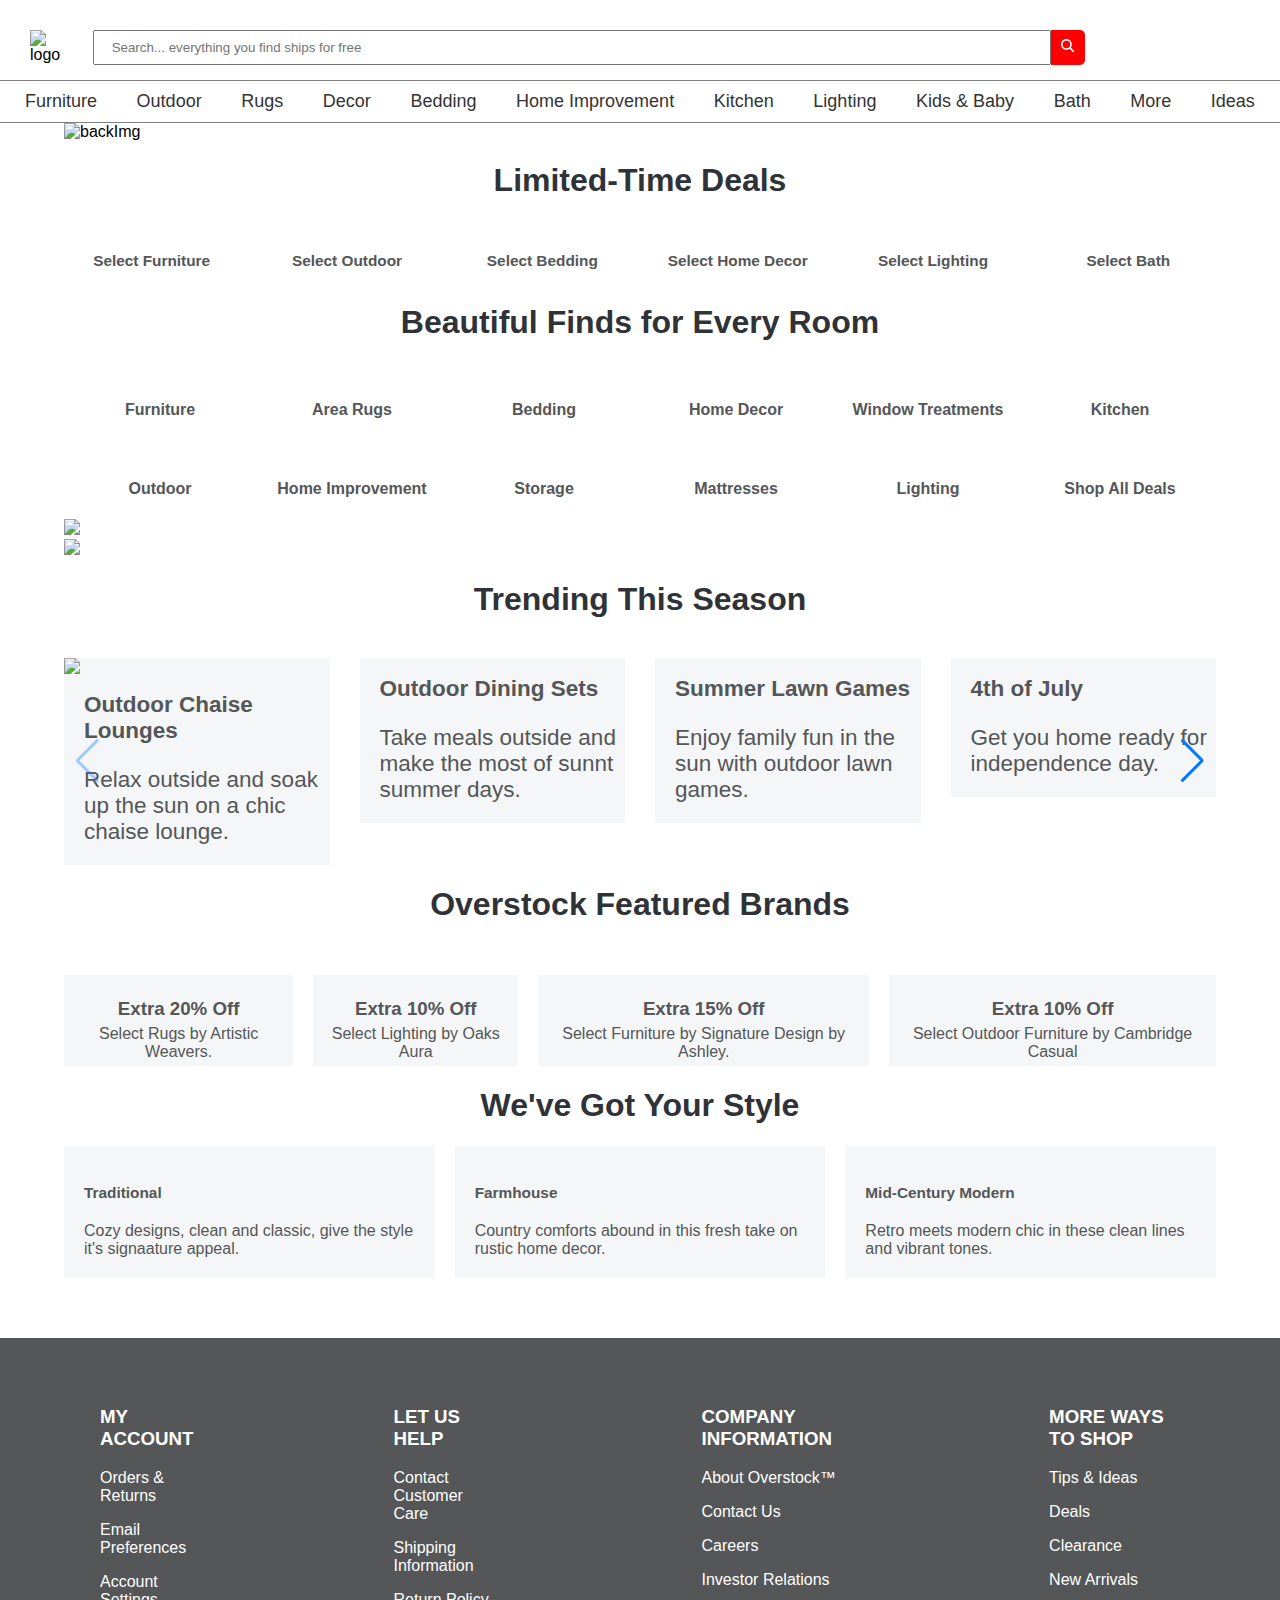
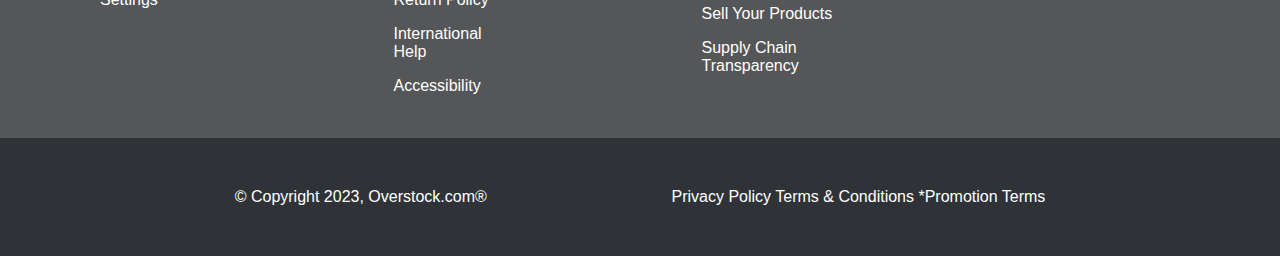
==== index.html @ 903f880a "landing page layout done" ====
<!DOCTYPE html>
<html lang="en">
  <head>
    <meta charset="UTF-8" />
    <meta name="viewport" content="width=device-width, initial-scale=1.0" />
    <link rel="stylesheet" href="styles/index.css" />
    <title>
      Overstock.com | The Best Deals Online: Furniture, Bedding, Rugs, Kitchen
      Essentials & More
    </title>
    <link
      rel="icon"
      href="https://ak1.ostkcdn.com/images/mxc/20211213-overstock-favicon.svg"
    />
    <link
      rel="stylesheet"
      href="https://cdn.jsdelivr.net/npm/swiper@9/swiper-bundle.min.css"
    />
  </head>
  <body>
    <!-- Header -->
    <header>
      <div id="navbar">
        <div>
          <img
            id="logo"
            src="https://logos-download.com/wp-content/uploads/2017/01/Overstock_logo.png"
            alt="logo"
          />
        </div>
        <div id="search">
          <input
            type="text"
            placeholder="Search... everything you find ships for free"
          />
          <button>
            <svg
              xmlns="http://www.w3.org/2000/svg"
              height="1em"
              viewBox="0 0 512 512"
            >
              <!--! Font Awesome Free 6.4.0 by @fontawesome - https://fontawesome.com License - https://fontawesome.com/license (Commercial License) Copyright 2023 Fonticons, Inc. -->
              <style>
                svg {
                  fill: white;
                }
              </style>
              <path
                d="M416 208c0 45.9-14.9 88.3-40 122.7L502.6 457.4c12.5 12.5 12.5 32.8 0 45.3s-32.8 12.5-45.3 0L330.7 376c-34.4 25.2-76.8 40-122.7 40C93.1 416 0 322.9 0 208S93.1 0 208 0S416 93.1 416 208zM208 352a144 144 0 1 0 0-288 144 144 0 1 0 0 288z"
              />
            </svg>
          </button>
        </div>
        <div id="btns">
          <button>
            <img
              id="user-img"
              src="https://cdn-icons-png.flaticon.com/128/747/747376.png"
              alt=""
            />
          </button>
          <button>
            <img
              src="https://cdn-icons-png.flaticon.com/128/1077/1077035.png"
              alt=""
            />
          </button>
          <button>
            <img
              src="https://cdn-icons-png.flaticon.com/128/1170/1170678.png"
              alt=""
            />
          </button>
        </div>
      </div>

      <nav>
        <ul>
          <li><a href="#">Furniture</a></li>
          <li><a href="#">Outdoor</a></li>
          <li><a href="#">Rugs</a></li>
          <li><a href="#">Decor</a></li>
          <li><a href="#">Bedding</a></li>
          <li><a href="#">Home Improvement</a></li>
          <li><a href="#">Kitchen</a></li>
          <li><a href="#">Lighting</a></li>
          <li><a href="#">Kids & Baby</a></li>
          <li><a href="#">Bath</a></li>
          <li><a href="#">More</a></li>
          <li><a href="#">Ideas</a></li>
        </ul>
      </nav>
    </header>
    <!-- Header ends here -->

    <div id="img-container">
      <img
        id="backImg"
        src="https://ak1.ostkcdn.com/img/mxc/06012023-MOPS-1400x550_DSK-INTL.jpg"
        alt="backImg"
      />
      <img
        id="overImg"
        src="https://ak1.ostkcdn.com/img/mxc/06012023-MOPS-1400x550_DSK-INTL.svg"
        alt=""
      />
    </div>
    <!-- // Limited time deals -->
    <h1>Limited-Time Deals</h1>
    <div class="lt_deals_container">
      <div class="upper_img">
        <img
          src="https://ak1.ostkcdn.com/img/mxc/06262023-MOPS-Canada_C1.jpg?imwidth=1920"
          alt=""
        />
        <img
          class="lower_img"
          src="https://ak1.ostkcdn.com/img/mxc/06012023-MOPS-CA-extra-10control.png?imwidth=1920"
          alt=""
        />
        <h2>Select Furniture</h2>
      </div>
      <div class="upper_img">
        <img
          src="https://ak1.ostkcdn.com/img/mxc/06262023-MOPS-Canada_C2.jpg?imwidth=1920"
          alt=""
        />
        <img
          class="lower_img"
          src="https://ak1.ostkcdn.com/img/mxc/06012023-MOPS-CA-extra-15control.png?imwidth=1920"
          alt=""
        />
        <h2>Select Outdoor</h2>
      </div>
      <div class="upper_img">
        <img
          src="https://ak1.ostkcdn.com/img/mxc/06262023-MOPS-Canada_C3.jpg?imwidth=1920"
          alt=""
        />
        <img
          class="lower_img"
          src="https://ak1.ostkcdn.com/img/mxc/06012023-MOPS-CA-extra-15control.png?imwidth=1920"
          alt=""
        />
        <h2>Select Bedding</h2>
      </div>
      <div class="upper_img">
        <img
          src="https://ak1.ostkcdn.com/img/mxc/06262023-MOPS-Canada_C4.jpg?imwidth=1920"
          alt=""
        />
        <img
          class="lower_img"
          src="https://ak1.ostkcdn.com/img/mxc/06012023-MOPS-CA-extra-15control.png?imwidth=1920"
          alt=""
        />
        <h2>Select Home Decor</h2>
      </div>
      <div class="upper_img">
        <img
          src="https://ak1.ostkcdn.com/img/mxc/06262023-MOPS-Canada_C5.jpg?imwidth=1200"
          alt=""
        />
        <img
          class="lower_img"
          src="https://ak1.ostkcdn.com/img/mxc/06012023-MOPS-CA-extra-15control.png?imwidth=1920"
          alt=""
        />
        <h2>Select Lighting</h2>
      </div>
      <div class="upper_img">
        <img
          src="https://ak1.ostkcdn.com/img/mxc/06262023-MOPS-Canada_C6.jpg?imwidth=1920"
          alt=""
        />
        <img
          class="lower_img"
          src="https://ak1.ostkcdn.com/img/mxc/06012023-MOPS-CA-extra-15control.png?imwidth=1920"
          alt=""
        />
        <h2>Select Bath</h2>
      </div>
    </div>
    <!-- //Beautiful Finds for Every Room -->
    <h1>Beautiful Finds for Every Room</h1>
    <div id="category">
      <div>
        <img
          src="https://ak1.ostkcdn.com/img/mxc/02132023-MOPS-HP-Redesign-Frame1.jpg?imwidth=1080"
          alt=""
        />
        <h4>Furniture</h4>
      </div>
      <div>
        <img
          src="https://ak1.ostkcdn.com/img/mxc/02132023-MOPS-HP-Redesign-Frame2.jpg?imwidth=1080"
          alt=""
        />
        <h4>Area Rugs</h4>
      </div>
      <div>
        <img
          src="https://ak1.ostkcdn.com/img/mxc/02132023-MOPS-HP-Redesign-Frame3.jpg?imwidth=1080"
          alt=""
        />
        <h4>Bedding</h4>
      </div>
      <div>
        <img
          src="https://ak1.ostkcdn.com/img/mxc/02132023-MOPS-HP-Redesign-Frame4.jpg?imwidth=1080"
          alt=""
        />
        <h4>Home Decor</h4>
      </div>
      <div>
        <img
          src="https://ak1.ostkcdn.com/img/mxc/05022023_window_treatments.jpg?imwidth=1080"
          alt=""
        />
        <h4>Window Treatments</h4>
      </div>
      <div>
        <img
          src="https://ak1.ostkcdn.com/img/mxc/02132023-MOPS-HP-Redesign-Frame6.jpg?imwidth=1080"
          alt=""
        />
        <h4>Kitchen</h4>
      </div>
      <div>
        <img
          src="https://ak1.ostkcdn.com/img/mxc/02132023-MOPS-HP-Redesign-Frame7.jpg?imwidth=1080"
          alt=""
        />
        <h4>Outdoor</h4>
      </div>
      <div>
        <img
          src="https://ak1.ostkcdn.com/img/mxc/02132023-MOPS-HP-Redesign-Frame8.jpg?imwidth=1080"
          alt=""
        />
        <h4>Home Improvement</h4>
      </div>
      <div>
        <img
          src="https://ak1.ostkcdn.com/img/mxc/02132023-MOPS-HP-Redesign-Frame9_v2.jpg?imwidth=1080"
          alt=""
        />
        <h4>Storage</h4>
      </div>
      <div>
        <img
          src="https://ak1.ostkcdn.com/img/mxc/02132023-MOPS-HP-Redesign-Frame10.jpg?imwidth=1080"
          alt=""
        />
        <h4>Mattresses</h4>
      </div>
      <div>
        <img
          src="https://ak1.ostkcdn.com/img/mxc/02132023-MOPS-HP-Redesign-Frame11.jpg?imwidth=1080"
          alt=""
        />
        <h4>Lighting</h4>
      </div>
      <div>
        <img
          src="https://ak1.ostkcdn.com/img/mxc/04112023-MOPS-HP-shopalldeals.jpg?imwidth=1080"
          alt=""
        />
        <h4>Shop All Deals</h4>
      </div>
    </div>
    <!-- 2 images -->
    <div class="two-images">
      <img
        src="https://ak1.ostkcdn.com/img/mxc/06012023_1400x550_Promo1_LivingRoom_INTL.jpg?imwidth=1200"
      />
      <img
        id="sec"
        src="https://ak1.ostkcdn.com/img/mxc/06012023_1400x550_Promo1_LivingRoom_INTL.svg?imwidth=1200"
      />
    </div>
    <div class="two-images">
      <img
        src="https://ak1.ostkcdn.com/img/mxc/06012023_1400x550_Promo2_Bedding_INTL.jpg?imwidth=1200"
      />
      <img
        id="sec"
        src="https://ak1.ostkcdn.com/img/mxc/06012023_1400x550_Promo2_Bedding_INTL.svg?imwidth=1200"
      />
    </div>
    <h1>Trending This Season</h1>
    <!-- Swiper -->
    <div class="swiper mySwiper">
      <div class="swiper-wrapper">
        <div class="swiper-slide">
          <img
            src="https://ak1.ostkcdn.com/img/mxc/06052023_Home_Page_Editorial_1.jpg?imwidth=1920"
          />
          <h2>Outdoor Chaise Lounges</h2>
          <p>Relax outside and soak up the sun on a chic chaise lounge.</p>
        </div>
        <div class="swiper-slide">
          <img
            src="https://ak1.ostkcdn.com/img/mxc/06052023_Home_Page_Editorial_2.jpg?imwidth=1920"
            alt=""
          />
          <h2>Outdoor Dining Sets</h2>
          <p>Take meals outside and make the most of sunnt summer days.</p>
        </div>
        <div class="swiper-slide">
          <img
            src="https://ak1.ostkcdn.com/img/mxc/06052023_Home_Page_Editorial_3.jpg?imwidth=1920"
            alt=""
          />
          <h2>Summer Lawn Games</h2>
          <p>Enjoy family fun in the sun with outdoor lawn games.</p>
        </div>
        <div class="swiper-slide">
          <img
            src="https://ak1.ostkcdn.com/img/mxc/06052023_Home_Page_Editorial_4.jpg?imwidth=1920"
            alt=""
          />
          <h2>4th of July</h2>
          <p>Get you home ready for independence day.</p>
        </div>
        <div class="swiper-slide">Slide 5</div>
        <div class="swiper-slide">Slide 6</div>
        <div class="swiper-slide">Slide 7</div>
        <div class="swiper-slide">Slide 8</div>
        <div class="swiper-slide">Slide 9</div>
      </div>
      <div class="swiper-button-next"></div>
      <div class="swiper-button-prev"></div>
    </div>
    <!-- Overstock Featured Brands -->
    <h1>Overstock Featured Brands</h1>
    <div id="feat-brand">
      <div>
        <img
          src="https://ak1.ostkcdn.com/img/mxc/HP_C_Mod_40899374.jpg?imwidth=1920"
          alt=""
        />
        <h3>Extra 20% Off</h3>
        <p>Select Rugs by Artistic Weavers.</p>
      </div>
      <div>
        <img
          src="https://ak1.ostkcdn.com/img/mxc/HP_C_Mod_40086411.jpg?imwidth=1920"
          alt=""
        />
        <h3>Extra 10% Off</h3>
        <p>Select Lighting by Oaks Aura</p>
      </div>
      <div>
        <img
          src="https://ak1.ostkcdn.com/img/mxc/26986507_C_Mod.jpg?imwidth=1920"
          alt=""
        />
        <h3>Extra 15% Off</h3>
        <p>Select Furniture by Signature Design by Ashley.</p>
      </div>
      <div>
        <img
          src="https://ak1.ostkcdn.com/img/mxc/HP_C_Mod_41313320.jpg?imwidth=1920"
          alt=""
        />
        <h3>Extra 10% Off</h3>
        <p>Select Outdoor Furniture by Cambridge Casual</p>
      </div>
    </div>
    <!-- <div id="local-img1-div">
      <img id="local-img1" src="images/img1.png" alt="" />
    </div> -->
    <h1>We've Got Your Style</h1>
    <div id="got-your-style">
      <div>
        <img
          src="https://ak1.ostkcdn.com/img/mxc/030822-SBS-Traditional.jpg?imwidth=1920"
          alt=""
        />
        <h2>Traditional</h2>
        <p>
          Cozy designs, clean and classic, give the style it's signaature
          appeal.
        </p>
      </div>
      <div>
        <img
          src="https://ak1.ostkcdn.com/img/mxc/030822-SBS-Farmhouse.jpg?imwidth=1920"
          alt=""
        />
        <h2>Farmhouse</h2>
        <p>Country comforts abound in this fresh take on rustic home decor.</p>
      </div>
      <div>
        <img
          src="https://ak1.ostkcdn.com/img/mxc/030822-SBS-MidCenMod.jpg?imwidth=1920"
          alt=""
        />
        <h2>Mid-Century Modern</h2>
        <p>Retro meets modern chic in these clean lines and vibrant tones.</p>
      </div>
    </div>

    <!-- Footer starts here-->
    <footer>
      <div id="footer-upper">
        <div>
          <h3>MY ACCOUNT</h3>
          <p>Orders & Returns</p>
          <p>Email Preferences</p>
          <p>Account Settings</p>
        </div>
        <div>
          <h3>LET US HELP</h3>
          <p>Contact Customer Care</p>
          <p>Shipping Information</p>
          <p>Return Policy</p>
          <p>International Help</p>
          <p>Accessibility</p>
        </div>
        <div>
          <h3>COMPANY INFORMATION</h3>
          <p>About Overstock™</p>
          <p>Contact Us</p>
          <p>Careers</p>
          <p>Investor Relations</p>
          <p>Sell Your Products</p>
          <p>Supply Chain Transparency</p>
        </div>
        <div>
          <h3>MORE WAYS TO SHOP</h3>
          <p>Tips & Ideas</p>
          <p>Deals</p>
          <p>Clearance</p>
          <p>New Arrivals</p>
        </div>
      </div>
      <div id="footer-lower">
        <div>© Copyright 2023, Overstock.com®</div>
        <div>Privacy Policy Terms & Conditions *Promotion Terms</div>
      </div>
    </footer>
  </body>
</html>
<script src="https://cdn.jsdelivr.net/npm/swiper@9/swiper-bundle.min.js"></script>
<script src="scripts/index.js"></script>
---- styles/index.css ----
* {
  box-sizing: border-box;
  font-family: Helvetica Neue, Helvetica, Arial, sans-serif;
}
/* Header */
#navbar {
  display: flex;
  padding: 30px;
  justify-content: space-between;
  border-bottom: 0.5px solid grey;
  padding-bottom: 15px;
  width: 100%;
}
#logo {
  width: 150px;
}
#search input {
  width: 100%;
  height: 35px;
  margin-left: 20px;
  text-indent: 15px;
}
#search {
  display: flex;
  justify-content: center;
  align-items: center;
  width: 90%;
  margin-right: 20px;
}
#search button {
  height: 35px;
  width: 35px;
  background-color: red;
  border: 0;
  border-radius: 0px 5px 5px 0px;
}
#btns {
  display: flex;
  gap: 5px;
  align-items: center;
}
#btns button {
  width: 45px;
  height: 33px;
  border: 0;
  background-color: white;
}
#btns img {
  width: 90%;
}
button > i {
  width: 30px;
}
nav {
  background-color: white;
  padding: 0px 15px;
  border-bottom: 0.5px solid gray;
  font-size: 2vh;
}

nav ul {
  list-style-type: none;
  margin: 0;
  padding: 0;
  display: flex;
  justify-content: space-between;
}

nav li {
  position: relative;
  padding-bottom: -10px;
}

nav a {
  color: #333;
  display: block;
  text-decoration: none;
  padding: 10px;
}

nav li::after {
  content: "";
  position: absolute;
  left: 0;
  bottom: 0;
  width: 0;
  height: 2px;
  background-color: black;
  transition: width 0.3s ease;
  transform-origin: bottom left;
}

nav li:hover::after {
  width: 100%;
  transform-origin: bottom right;
}

header {
  z-index: 2;
  /* position: relative; */
  /* border: 3px solid red; */
  background-color: white;
}

/* Header ends here */

/* For sticky navbar -- not working right now */
.sticky {
  position: fixed;
  top: 0;
  width: 100%;
  background-color: white;
  z-index: 1;
}

h1,
h2,
h3,
h4,
h5,
p {
  color: #545658;
}
h1 {
  text-align: center;
  color: #2f3337;
}
body {
  margin: 0;
  padding: 0;
}

#backImg,
#overImg {
  width: 100%;
}
#img-container {
  position: relative;
  width: 90%;
  margin: auto;
}
#overImg {
  position: absolute;
  top: 0;
  left: 0;
}
/* Limited time deals */
.lt_deals_container {
  display: grid;
  width: 90%;
  margin: auto;
  gap: 20px;
  grid-template-columns: repeat(6, 1fr);
  text-align: center;
}
.it_deals_container h2 {
  font-size: 90px;
}
h2 {
  font-size: 1.2vw;
}
.upper_img {
  position: relative;
}
.lt_deals_container img {
  width: 105%;
}
.lower_img {
  position: absolute;
  top: 0;
  left: 0;
}
/* Category */
#category {
  width: 90%;
  margin: auto;
  display: grid;
  grid-template-columns: repeat(6, 1fr);
  text-align: center;
}
#category img {
  width: 100%;
}
/* 2 images */
.two-images {
  position: relative;
  width: 90%;
  margin: auto;
}
.two-images > #sec {
  position: absolute;
  top: 0;
  left: 0;
}
.two-images img {
  width: 100%;
}

/* Swiper */
.swiper {
  margin-top: 40px;
  width: 90%;
  height: 100%;
}

.swiper-slide {
  text-align: left;
  font-size: 18px;
  background: #fff;
  display: flex;
  justify-content: center;
  align-items: center;
  margin-bottom: 0;
  background-color: #f5f6f7;
  padding-bottom: 20px;
}
.swiper-slide h2,
.swiper-slide p {
  padding: 0px 5px 0px 20px;
  margin-bottom: 0;
  font-size: 2.5vh;
}

.swiper-slide img {
  display: block;
  width: 100%;
  object-fit: cover;
}

/* Featured Brands */
#feat-brand {
  margin-top: 300px;
  padding-top: 30px;
  display: flex;
  justify-content: space-around;
  width: 90%;
  margin: auto;
  gap: 20px;
  text-align: center;
}
#feat-brand img {
  width: 100%;
}
#feat-brand div {
  background-color: #f5f6f7;
}
#feat-brand h3,
#feat-brand p {
  margin: 5px;
}

#local-img1-div {
  width: 90%;
  margin: auto;
  margin-top: 65px;
  margin-bottom: 65px;
}
#local-img1 {
  width: 100%;
  height: 490px;
}
/* We've Got Your Style */
#got-your-style {
  /* display: flex; */
  /* border: 1px solid red; */
  display: grid;
  grid-template-columns: repeat(3, 1fr);
  width: 90%;
  margin: auto;
  gap: 20px;
  padding-bottom: 0px;
}
#got-your-style img {
  width: 100%;
}
#got-your-style div {
  background-color: #f5f6f7;
}
#got-your-style h2,
#got-your-style p {
  margin: 20px;
}

/* Footer starts here */
#footer-upper {
  margin-top: 60px;
  background-color: #545658;
  height: 400px;
  display: flex;
  justify-content: space-between;
}
#footer-upper div {
  color: white;
  padding: 50px 100px;
}
#footer-upper h3,
#footer-upper p {
  color: white;
}
#footer-lower {
  background-color: #2f3337;
  color: white;
  padding: 50px;
  display: flex;
  justify-content: space-evenly;
}
/* Footer ends here */
@media screen and (min-width: 800px) and (max-width: 1200px) {
  #catergory {
    grid-template-columns: repeat(4, 1fr);
  }
}
@media screen and (min-width: 646px) and (max-width: 799px) {
  #catergory {
    grid-template-columns: repeat(3, 1fr);
  }
}
@media screen and (min-width: 510px) and (max-width: 645px) {
  #catergory {
    grid-template-columns: repeat(2, 1fr);
  }
}
@media screen and (max-width: 1022px) {
  nav {
    display: none;
  }
  #got-your-style p {
    /* grid-template-columns: repeat(2, 1fr); */
    font-size: 1.7vh;
  }
}
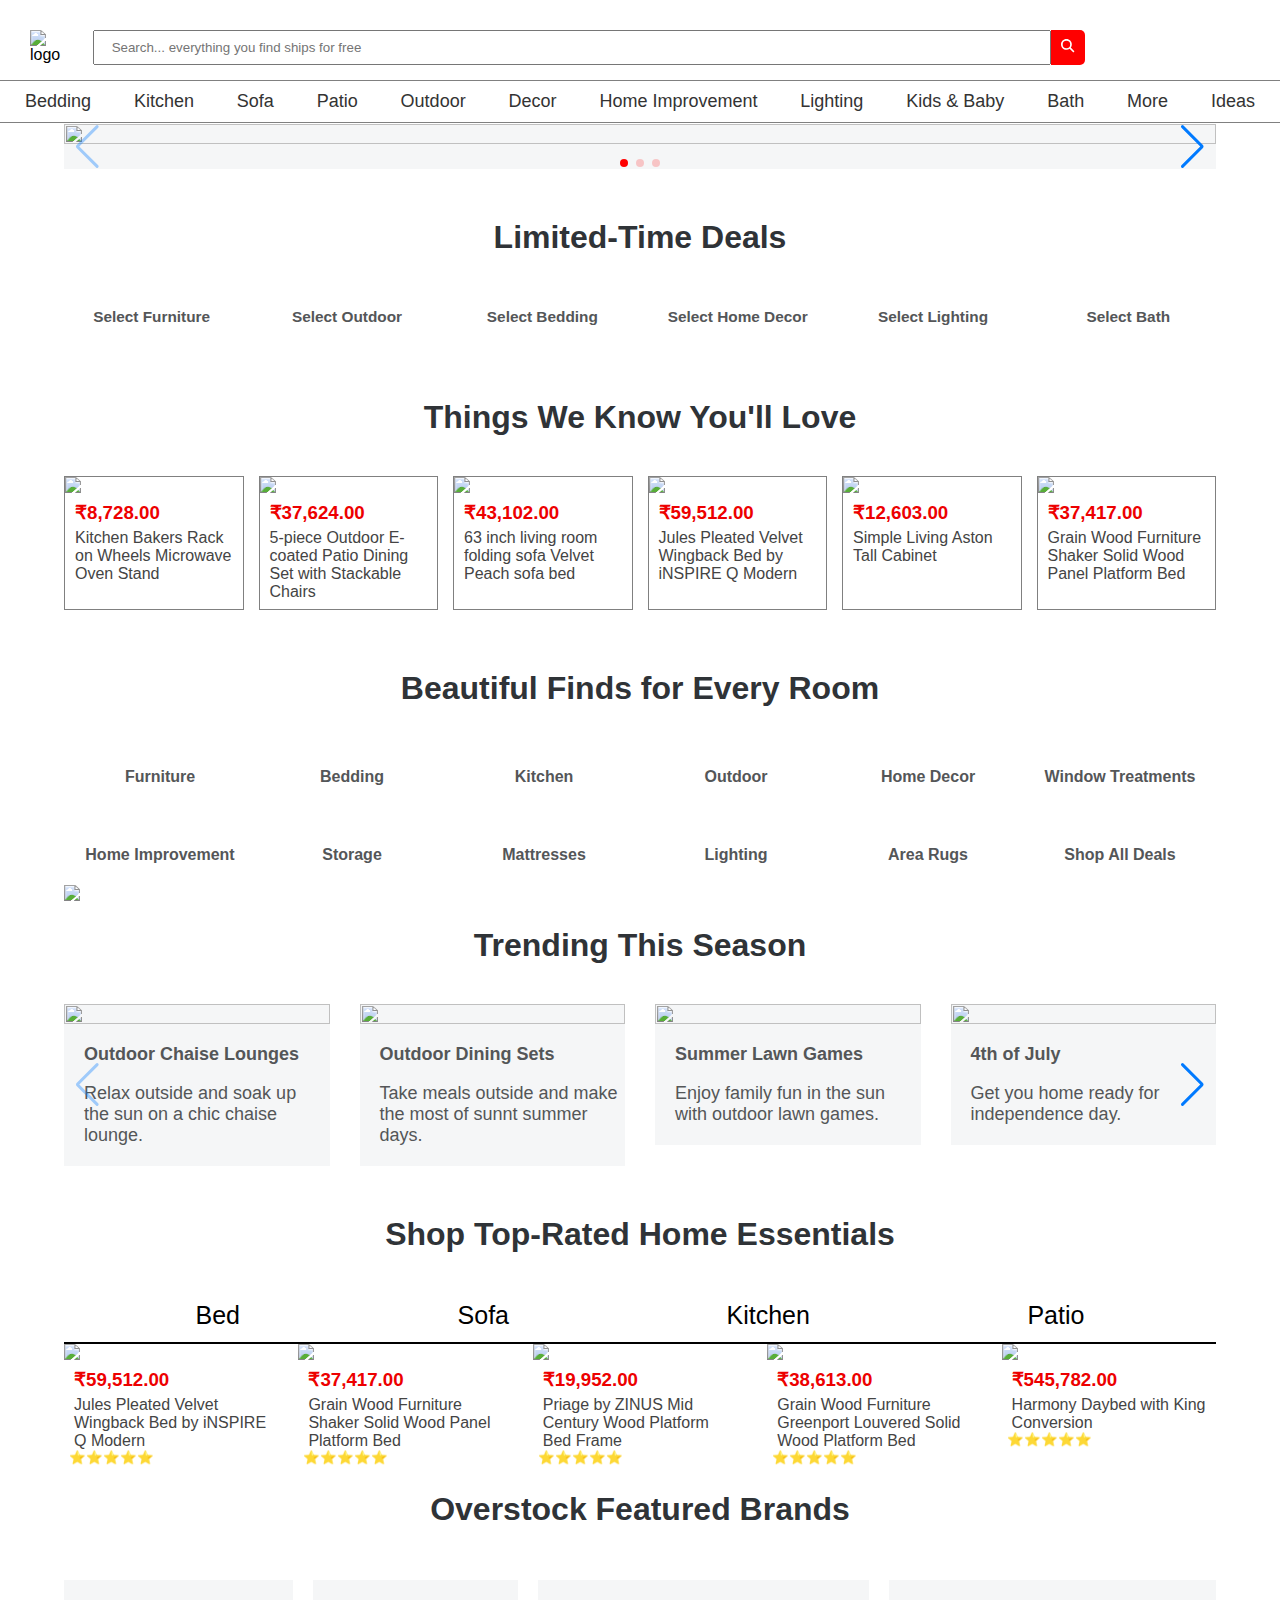
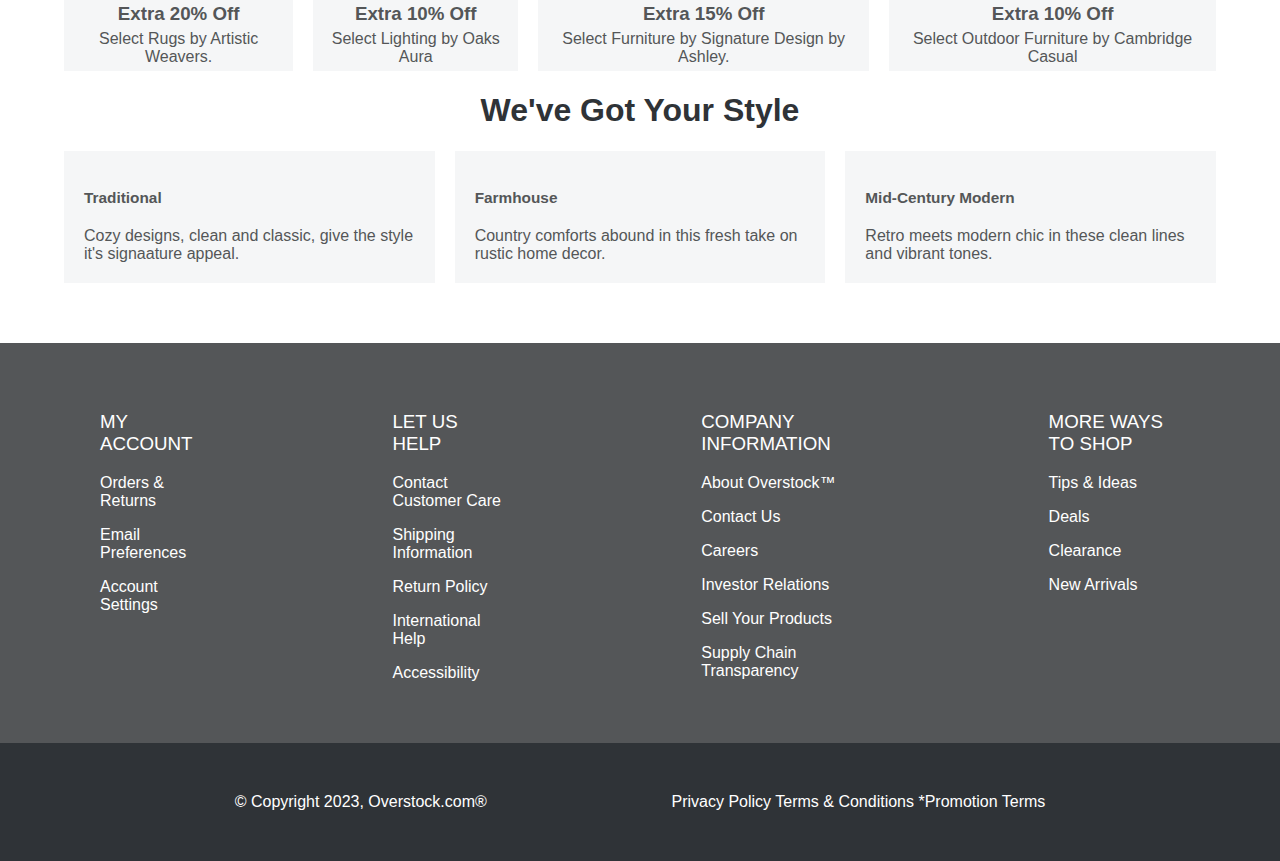
==== commit 46951b4c: "added 2 sections using our products array, and some more improvements" ====
--- a/index.html
+++ b/index.html
@@ -76,13 +76,13 @@
 
       <nav>
         <ul>
-          <li><a href="#">Furniture</a></li>
+          <li><a href="#">Bedding</a></li>
+          <li><a href="#">Kitchen</a></li>
+          <li><a href="#">Sofa</a></li>
+          <li><a href="#">Patio</a></li>
           <li><a href="#">Outdoor</a></li>
-          <li><a href="#">Rugs</a></li>
           <li><a href="#">Decor</a></li>
-          <li><a href="#">Bedding</a></li>
           <li><a href="#">Home Improvement</a></li>
-          <li><a href="#">Kitchen</a></li>
           <li><a href="#">Lighting</a></li>
           <li><a href="#">Kids & Baby</a></li>
           <li><a href="#">Bath</a></li>
@@ -93,17 +93,38 @@
     </header>
     <!-- Header ends here -->
 
-    <div id="img-container">
-      <img
-        id="backImg"
-        src="https://ak1.ostkcdn.com/img/mxc/06012023-MOPS-1400x550_DSK-INTL.jpg"
-        alt="backImg"
-      />
-      <img
-        id="overImg"
-        src="https://ak1.ostkcdn.com/img/mxc/06012023-MOPS-1400x550_DSK-INTL.svg"
-        alt=""
-      />
+    <div class="swiper slideshow">
+      <div class="swiper-wrapper">
+        <div class="swiper-slide">
+          <img
+            src="https://ak1.ostkcdn.com/img/mxc/07052023-MOPS-LazyLoad.jpg"
+            alt=""
+          />
+        </div>
+        <div class="swiper-slide">
+          <img
+            src="https://ak1.ostkcdn.com/img/mxc/A2-DSK_07.04-07.10.jpg"
+            alt=""
+          />
+          <img
+            src="https://ak1.ostkcdn.com/img/mxc/A2-DSK_07.04-07.10.svg"
+            alt=""
+          />
+        </div>
+        <div class="swiper-slide">
+          <img
+            src="https://ak1.ostkcdn.com/img/mxc/A3-DSK_07.04-07.10.jpg"
+            alt=""
+          />
+          <img
+            src="https://ak1.ostkcdn.com/img/mxc/A3-DSK_07.04-07.10.svg"
+            alt=""
+          />
+        </div>
+      </div>
+      <div class="swiper-button-next"></div>
+      <div class="swiper-button-prev"></div>
+      <div class="swiper-pagination"></div>
     </div>
     <!-- // Limited time deals -->
     <h1>Limited-Time Deals</h1>
@@ -181,6 +202,10 @@
         <h2>Select Bath</h2>
       </div>
     </div>
+
+    <!-- Things We Know You'll Love -->
+    <h1>Things We Know You'll Love</h1>
+    <div id="recommend-container"></div>
     <!-- //Beautiful Finds for Every Room -->
     <h1>Beautiful Finds for Every Room</h1>
     <div id="category">
@@ -191,75 +216,77 @@
         />
         <h4>Furniture</h4>
       </div>
+
+      <div>
+        <img
+          src="https://ak1.ostkcdn.com/img/mxc/02132023-MOPS-HP-Redesign-Frame3.jpg?imwidth=1080"
+          alt=""
+        />
+        <h4>Bedding</h4>
+      </div>
+      <div>
+        <img
+          src="https://ak1.ostkcdn.com/img/mxc/02132023-MOPS-HP-Redesign-Frame6.jpg?imwidth=1080"
+          alt=""
+        />
+        <h4>Kitchen</h4>
+      </div>
+      <div>
+        <img
+          src="https://ak1.ostkcdn.com/img/mxc/02132023-MOPS-HP-Redesign-Frame7.jpg?imwidth=1080"
+          alt=""
+        />
+        <h4>Outdoor</h4>
+      </div>
+      <div>
+        <img
+          src="https://ak1.ostkcdn.com/img/mxc/02132023-MOPS-HP-Redesign-Frame4.jpg?imwidth=1080"
+          alt=""
+        />
+        <h4>Home Decor</h4>
+      </div>
+      <div>
+        <img
+          src="https://ak1.ostkcdn.com/img/mxc/05022023_window_treatments.jpg?imwidth=1080"
+          alt=""
+        />
+        <h4>Window Treatments</h4>
+      </div>
+
+      <div>
+        <img
+          src="https://ak1.ostkcdn.com/img/mxc/02132023-MOPS-HP-Redesign-Frame8.jpg?imwidth=1080"
+          alt=""
+        />
+        <h4>Home Improvement</h4>
+      </div>
+      <div>
+        <img
+          src="https://ak1.ostkcdn.com/img/mxc/02132023-MOPS-HP-Redesign-Frame9_v2.jpg?imwidth=1080"
+          alt=""
+        />
+        <h4>Storage</h4>
+      </div>
+      <div>
+        <img
+          src="https://ak1.ostkcdn.com/img/mxc/02132023-MOPS-HP-Redesign-Frame10.jpg?imwidth=1080"
+          alt=""
+        />
+        <h4>Mattresses</h4>
+      </div>
+      <div>
+        <img
+          src="https://ak1.ostkcdn.com/img/mxc/02132023-MOPS-HP-Redesign-Frame11.jpg?imwidth=1080"
+          alt=""
+        />
+        <h4>Lighting</h4>
+      </div>
       <div>
         <img
           src="https://ak1.ostkcdn.com/img/mxc/02132023-MOPS-HP-Redesign-Frame2.jpg?imwidth=1080"
           alt=""
         />
         <h4>Area Rugs</h4>
-      </div>
-      <div>
-        <img
-          src="https://ak1.ostkcdn.com/img/mxc/02132023-MOPS-HP-Redesign-Frame3.jpg?imwidth=1080"
-          alt=""
-        />
-        <h4>Bedding</h4>
-      </div>
-      <div>
-        <img
-          src="https://ak1.ostkcdn.com/img/mxc/02132023-MOPS-HP-Redesign-Frame4.jpg?imwidth=1080"
-          alt=""
-        />
-        <h4>Home Decor</h4>
-      </div>
-      <div>
-        <img
-          src="https://ak1.ostkcdn.com/img/mxc/05022023_window_treatments.jpg?imwidth=1080"
-          alt=""
-        />
-        <h4>Window Treatments</h4>
-      </div>
-      <div>
-        <img
-          src="https://ak1.ostkcdn.com/img/mxc/02132023-MOPS-HP-Redesign-Frame6.jpg?imwidth=1080"
-          alt=""
-        />
-        <h4>Kitchen</h4>
-      </div>
-      <div>
-        <img
-          src="https://ak1.ostkcdn.com/img/mxc/02132023-MOPS-HP-Redesign-Frame7.jpg?imwidth=1080"
-          alt=""
-        />
-        <h4>Outdoor</h4>
-      </div>
-      <div>
-        <img
-          src="https://ak1.ostkcdn.com/img/mxc/02132023-MOPS-HP-Redesign-Frame8.jpg?imwidth=1080"
-          alt=""
-        />
-        <h4>Home Improvement</h4>
-      </div>
-      <div>
-        <img
-          src="https://ak1.ostkcdn.com/img/mxc/02132023-MOPS-HP-Redesign-Frame9_v2.jpg?imwidth=1080"
-          alt=""
-        />
-        <h4>Storage</h4>
-      </div>
-      <div>
-        <img
-          src="https://ak1.ostkcdn.com/img/mxc/02132023-MOPS-HP-Redesign-Frame10.jpg?imwidth=1080"
-          alt=""
-        />
-        <h4>Mattresses</h4>
-      </div>
-      <div>
-        <img
-          src="https://ak1.ostkcdn.com/img/mxc/02132023-MOPS-HP-Redesign-Frame11.jpg?imwidth=1080"
-          alt=""
-        />
-        <h4>Lighting</h4>
       </div>
       <div>
         <img
@@ -279,15 +306,6 @@
         src="https://ak1.ostkcdn.com/img/mxc/06012023_1400x550_Promo1_LivingRoom_INTL.svg?imwidth=1200"
       />
     </div>
-    <div class="two-images">
-      <img
-        src="https://ak1.ostkcdn.com/img/mxc/06012023_1400x550_Promo2_Bedding_INTL.jpg?imwidth=1200"
-      />
-      <img
-        id="sec"
-        src="https://ak1.ostkcdn.com/img/mxc/06012023_1400x550_Promo2_Bedding_INTL.svg?imwidth=1200"
-      />
-    </div>
     <h1>Trending This Season</h1>
     <!-- Swiper -->
     <div class="swiper mySwiper">
@@ -323,15 +341,56 @@
           <h2>4th of July</h2>
           <p>Get you home ready for independence day.</p>
         </div>
-        <div class="swiper-slide">Slide 5</div>
-        <div class="swiper-slide">Slide 6</div>
-        <div class="swiper-slide">Slide 7</div>
-        <div class="swiper-slide">Slide 8</div>
-        <div class="swiper-slide">Slide 9</div>
+        <div class="swiper-slide">
+          <img
+            src="https://ak1.ostkcdn.com/img/mxc/06052023_Home_Page_Editorial_5.jpg?imwidth=1920"
+            alt=""
+          />
+          <h2>Home bars</h2>
+          <p>
+            Serve up some serious style with mix-ready bars to match any look
+          </p>
+        </div>
+        <div class="swiper-slide">
+          <img
+            src="https://ak1.ostkcdn.com/img/mxc/06052023_Home_Page_Editorial_7.jpg?imwidth=1080"
+            alt=""
+          />
+          <h2>Sleeper Sofas</h2>
+          <p>
+            Shop Beautiful sofas that give guests a cozy place to spend the
+            night.
+          </p>
+        </div>
+        <div class="swiper-slide">
+          <img
+          src=https://ak1.ostkcdn.com/img/mxc/06052023_Home_Page_Editorial_8.jpg?imwidth=1920"
+          alt="" />
+          <h2>Buffets & Sideboards</h2>
+          <p>
+            Update your Dining room with cabinates that help you serve & store
+            in Style.
+          </p>
+        </div>
       </div>
       <div class="swiper-button-next"></div>
       <div class="swiper-button-prev"></div>
     </div>
+    <!-- Shop Top-Rated Home Essentials -->
+    <h1>Shop Top-Rated Home Essentials</h1>
+
+    <div class="category-buttons">
+      <button class="category-button" data-category="bed">Bed</button>
+      <button class="category-button" data-category="sofa">Sofa</button>
+      <button class="category-button" data-category="kitchen">Kitchen</button>
+      <button class="category-button" data-category="patio">Patio</button>
+    </div>
+
+    <!-- Box to display products -->
+    <div class="product-box">
+      <!-- Products of the first category will be displayed here by default -->
+    </div>
+
     <!-- Overstock Featured Brands -->
     <h1>Overstock Featured Brands</h1>
     <div id="feat-brand">
@@ -368,9 +427,6 @@
         <p>Select Outdoor Furniture by Cambridge Casual</p>
       </div>
     </div>
-    <!-- <div id="local-img1-div">
-      <img id="local-img1" src="images/img1.png" alt="" />
-    </div> -->
     <h1>We've Got Your Style</h1>
     <div id="got-your-style">
       <div>
--- a/styles/index.css
+++ b/styles/index.css
@@ -55,6 +55,7 @@
   background-color: white;
   padding: 0px 15px;
   border-bottom: 0.5px solid gray;
+  margin-bottom: -39px;
   font-size: 2vh;
 }
 
@@ -129,21 +130,32 @@
   margin: 0;
   padding: 0;
 }
-
-#backImg,
-#overImg {
-  width: 100%;
-}
-#img-container {
+.swiper {
+  width: 90%;
+  height: 100%;
+}
+
+.swiper-slide {
   position: relative;
-  width: 90%;
-  margin: auto;
-}
-#overImg {
+}
+
+.swiper-slide img {
+  width: 100%;
+  height: 100%;
+  object-fit: cover;
+}
+.swiper-slide img:nth-child(2) {
   position: absolute;
   top: 0;
   left: 0;
 }
+.slideshow .swiper-pagination-bullet {
+  background-color: red;
+}
+.swiper-pagination {
+  margin-bottom: -10px;
+}
+
 /* Limited time deals */
 .lt_deals_container {
   display: grid;
@@ -152,6 +164,7 @@
   gap: 20px;
   grid-template-columns: repeat(6, 1fr);
   text-align: center;
+  margin-bottom: 60px;
 }
 .it_deals_container h2 {
   font-size: 90px;
@@ -181,6 +194,9 @@
 #category img {
   width: 100%;
 }
+#category:hover {
+  cursor: pointer;
+}
 /* 2 images */
 .two-images {
   position: relative;
@@ -201,6 +217,7 @@
   margin-top: 40px;
   width: 90%;
   height: 100%;
+  margin-bottom: 50px;
 }
 
 .swiper-slide {
@@ -218,7 +235,7 @@
 .swiper-slide p {
   padding: 0px 5px 0px 20px;
   margin-bottom: 0;
-  font-size: 2.5vh;
+  font-size: 2vh;
 }
 
 .swiper-slide img {
@@ -249,16 +266,6 @@
   margin: 5px;
 }
 
-#local-img1-div {
-  width: 90%;
-  margin: auto;
-  margin-top: 65px;
-  margin-bottom: 65px;
-}
-#local-img1 {
-  width: 100%;
-  height: 490px;
-}
 /* We've Got Your Style */
 #got-your-style {
   /* display: flex; */
@@ -280,6 +287,67 @@
 #got-your-style p {
   margin: 20px;
 }
+/* Things We Know You'll Love */
+#recommend-container {
+  width: 90%;
+  margin: auto;
+  display: grid;
+  grid-template-columns: repeat(6, 1fr);
+  gap: 15px;
+  margin-top: 40px;
+  margin-bottom: 60px;
+}
+#recommend-container div {
+  border: 1px solid gray;
+}
+#recommend-container > div:hover {
+  box-shadow: rgba(0, 0, 0, 0.35) 0px 5px 15px;
+  transition-duration: 0.5s;
+  cursor: pointer;
+}
+#recommend-container img {
+  width: 100%;
+}
+/* Shop Top-Rated Home Essentials */
+.category-buttons {
+  margin-top: 40px;
+  display: flex;
+  justify-content: space-evenly;
+  gap: 10px;
+}
+
+.category-button {
+  padding: 8px 12px;
+  background-color: white;
+  border: none;
+  cursor: pointer;
+  border-bottom: 4px solid transparent;
+  font-size: 25px;
+}
+button:hover {
+  border-bottom: 4px solid black;
+  background-color: rgb(245, 243, 243);
+  transition-duration: 1s;
+  cursor: pointer;
+}
+.product-box {
+  display: grid;
+  grid-template-columns: repeat(5, 1fr);
+  gap: 20px;
+}
+.product-box img {
+  width: 100%;
+}
+.product-box {
+  width: 90%;
+  margin: auto;
+  border-top: 2px solid black;
+}
+.product-box > div:hover {
+  box-shadow: rgba(0, 0, 0, 0.35) 0px 5px 15px;
+  transition-duration: 0.5s;
+  cursor: pointer;
+}
 
 /* Footer starts here */
 #footer-upper {
@@ -296,6 +364,7 @@
 #footer-upper h3,
 #footer-upper p {
   color: white;
+  font-weight: lighter;
 }
 #footer-lower {
   background-color: #2f3337;
@@ -309,11 +378,25 @@
   #catergory {
     grid-template-columns: repeat(4, 1fr);
   }
+  #footer-upper {
+    display: grid;
+    grid-template-columns: repeat(3, 1fr);
+  }
+  .swiper-slide h2,
+  .swiper-slide p {
+    padding: 0px 5px 0px 20px;
+    margin-bottom: 0;
+    font-size: 1vh;
+  }
 }
 @media screen and (min-width: 646px) and (max-width: 799px) {
   #catergory {
     grid-template-columns: repeat(3, 1fr);
   }
+  #footer-upper {
+    display: grid;
+    grid-template-columns: repeat(2, 1fr);
+  }
 }
 @media screen and (min-width: 510px) and (max-width: 645px) {
   #catergory {
@@ -328,4 +411,20 @@
     /* grid-template-columns: repeat(2, 1fr); */
     font-size: 1.7vh;
   }
-}
+  #search {
+    display: none;
+  }
+}
+@media screen and (max-width: 900px) {
+  #recommend-container {
+    grid-template-columns: repeat(auto-fit, minmax(25%, 1fr));
+  }
+}
+@media screen and (max-width: 612px) {
+  .category-buttons {
+    flex-wrap: wrap;
+  }
+  .product-box {
+    grid-template-columns: repeat(auto-fit, minmax(25%, 1fr));
+  }
+}
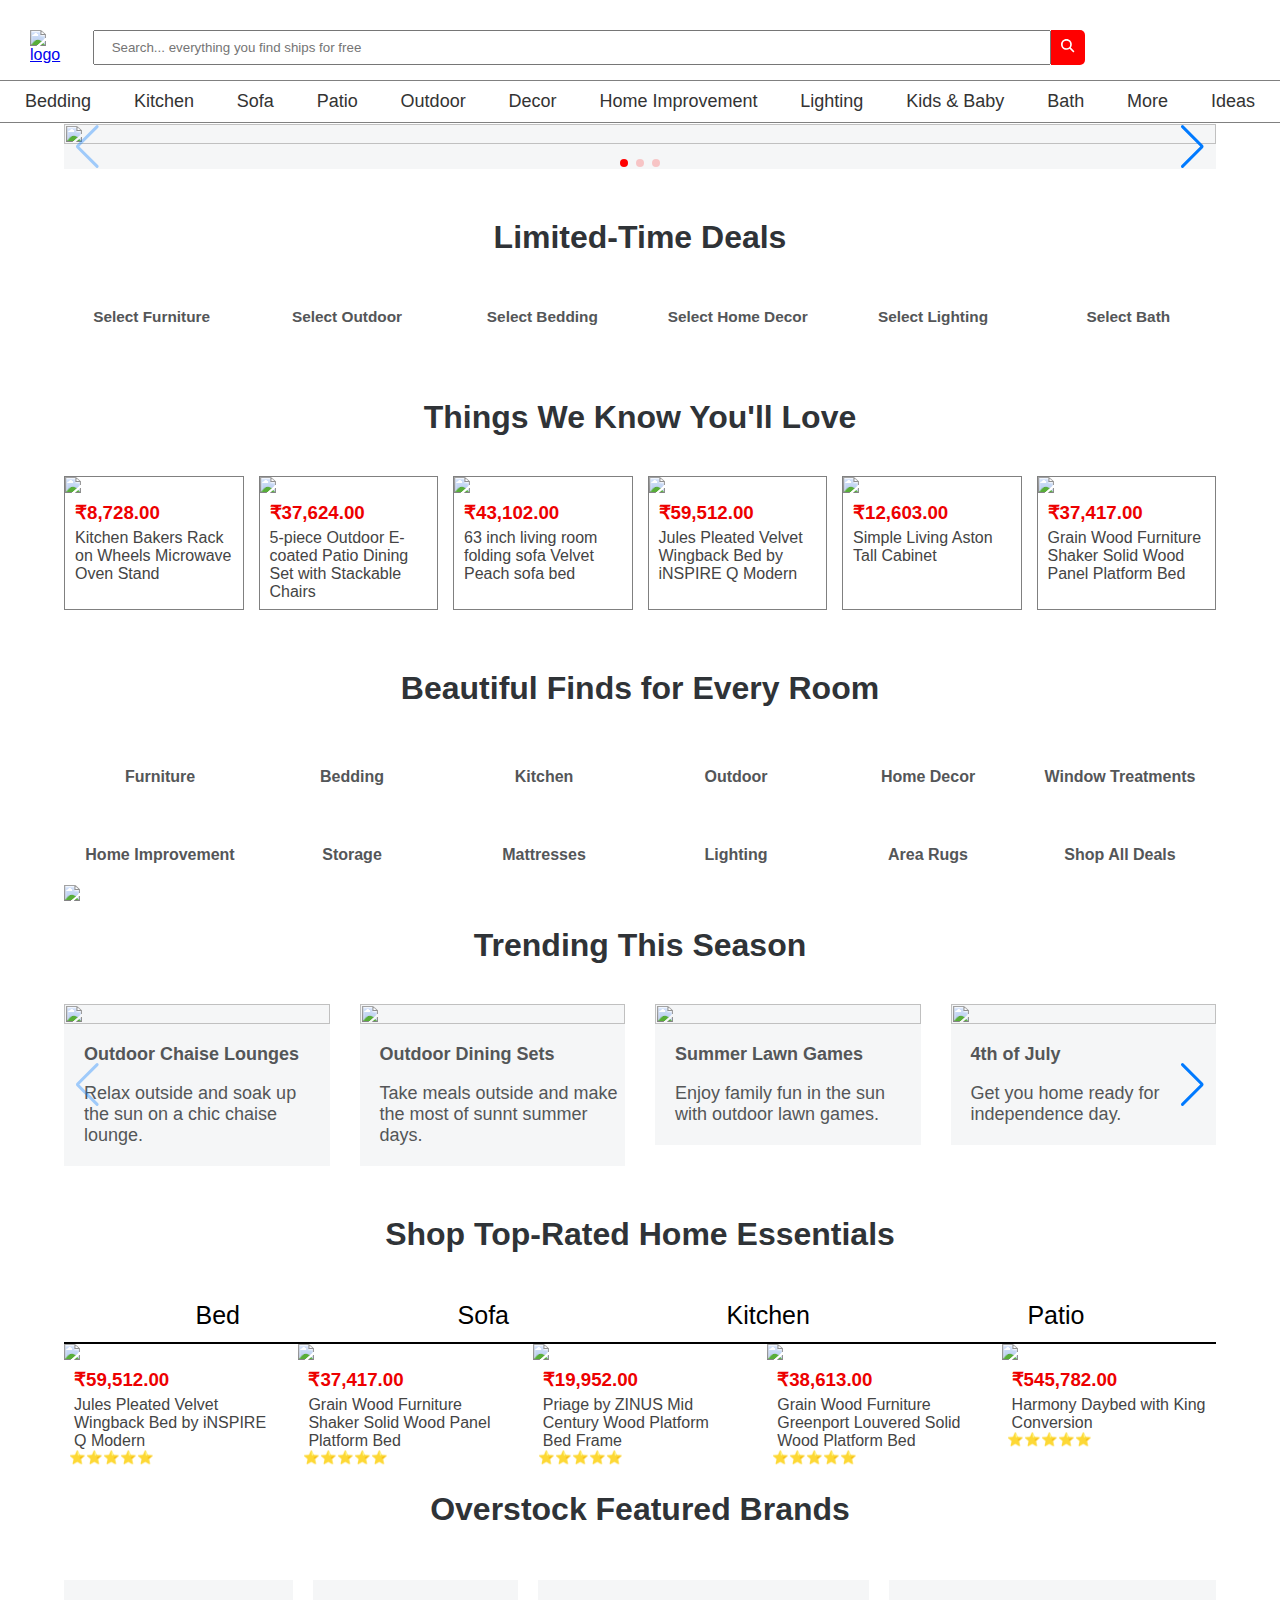
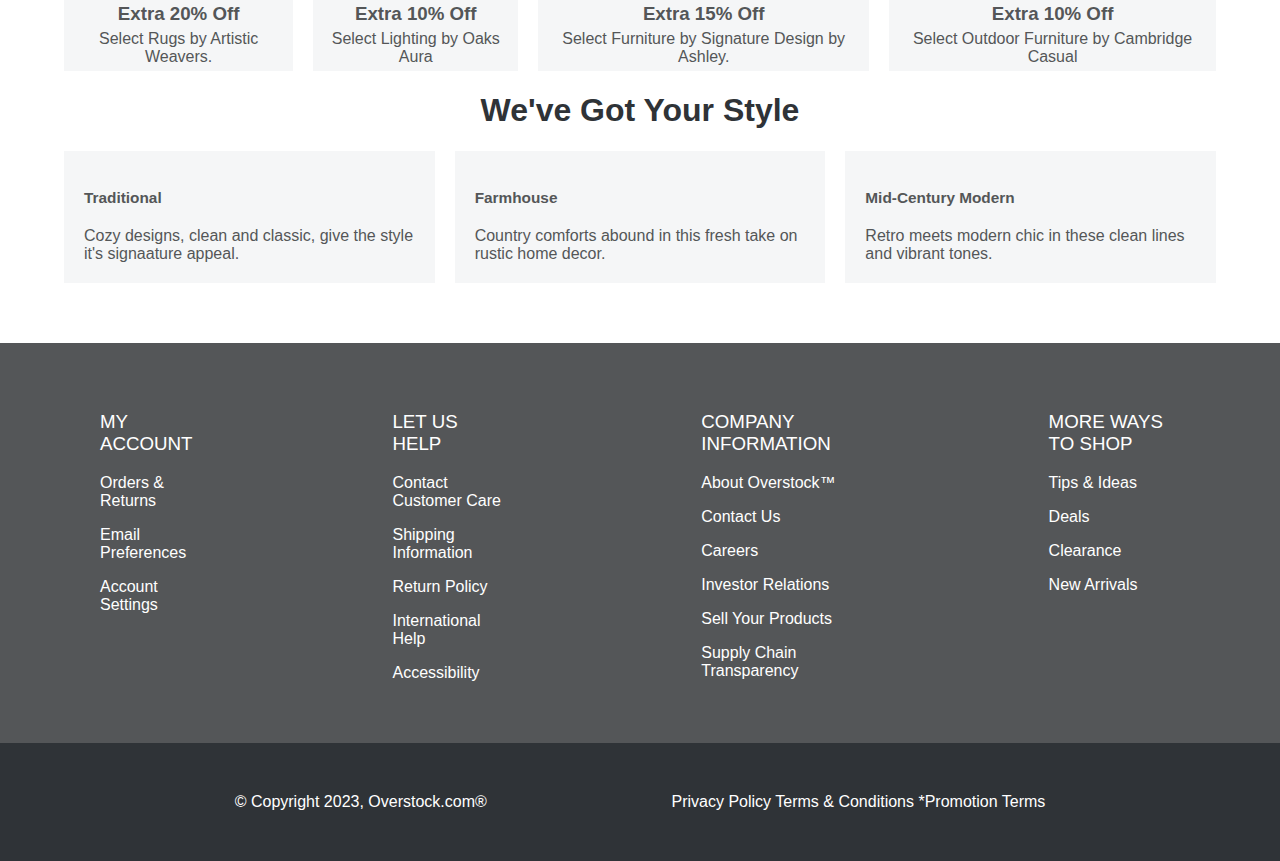
==== commit 7b733b21: "added responsiveness" ====
--- a/index.html
+++ b/index.html
@@ -22,11 +22,13 @@
     <header>
       <div id="navbar">
         <div>
-          <img
-            id="logo"
-            src="https://logos-download.com/wp-content/uploads/2017/01/Overstock_logo.png"
-            alt="logo"
-          />
+          <a href="index.html">
+            <img
+              id="logo"
+              src="https://logos-download.com/wp-content/uploads/2017/01/Overstock_logo.png"
+              alt="logo"
+            />
+          </a>
         </div>
         <div id="search">
           <input
@@ -52,25 +54,31 @@
           </button>
         </div>
         <div id="btns">
-          <button>
-            <img
-              id="user-img"
-              src="https://cdn-icons-png.flaticon.com/128/747/747376.png"
-              alt=""
-            />
-          </button>
-          <button>
-            <img
-              src="https://cdn-icons-png.flaticon.com/128/1077/1077035.png"
-              alt=""
-            />
-          </button>
-          <button>
-            <img
-              src="https://cdn-icons-png.flaticon.com/128/1170/1170678.png"
-              alt=""
-            />
-          </button>
+          <a href="signup.html">
+            <button>
+              <img
+                id="user-img"
+                src="https://cdn-icons-png.flaticon.com/128/747/747376.png"
+                alt=""
+              />
+            </button>
+          </a>
+          <a href="wishlist.html">
+            <button>
+              <img
+                src="https://cdn-icons-png.flaticon.com/128/1077/1077035.png"
+                alt=""
+              />
+            </button>
+          </a>
+          <a href="cart.html">
+            <button>
+              <img
+                src="https://cdn-icons-png.flaticon.com/128/1170/1170678.png"
+                alt=""
+              />
+            </button>
+          </a>
         </div>
       </div>
 
--- a/styles/index.css
+++ b/styles/index.css
@@ -375,7 +375,7 @@
 }
 /* Footer ends here */
 @media screen and (min-width: 800px) and (max-width: 1200px) {
-  #catergory {
+  #category {
     grid-template-columns: repeat(4, 1fr);
   }
   #footer-upper {
@@ -390,7 +390,7 @@
   }
 }
 @media screen and (min-width: 646px) and (max-width: 799px) {
-  #catergory {
+  #category {
     grid-template-columns: repeat(3, 1fr);
   }
   #footer-upper {
@@ -399,7 +399,7 @@
   }
 }
 @media screen and (min-width: 510px) and (max-width: 645px) {
-  #catergory {
+  #category {
     grid-template-columns: repeat(2, 1fr);
   }
 }
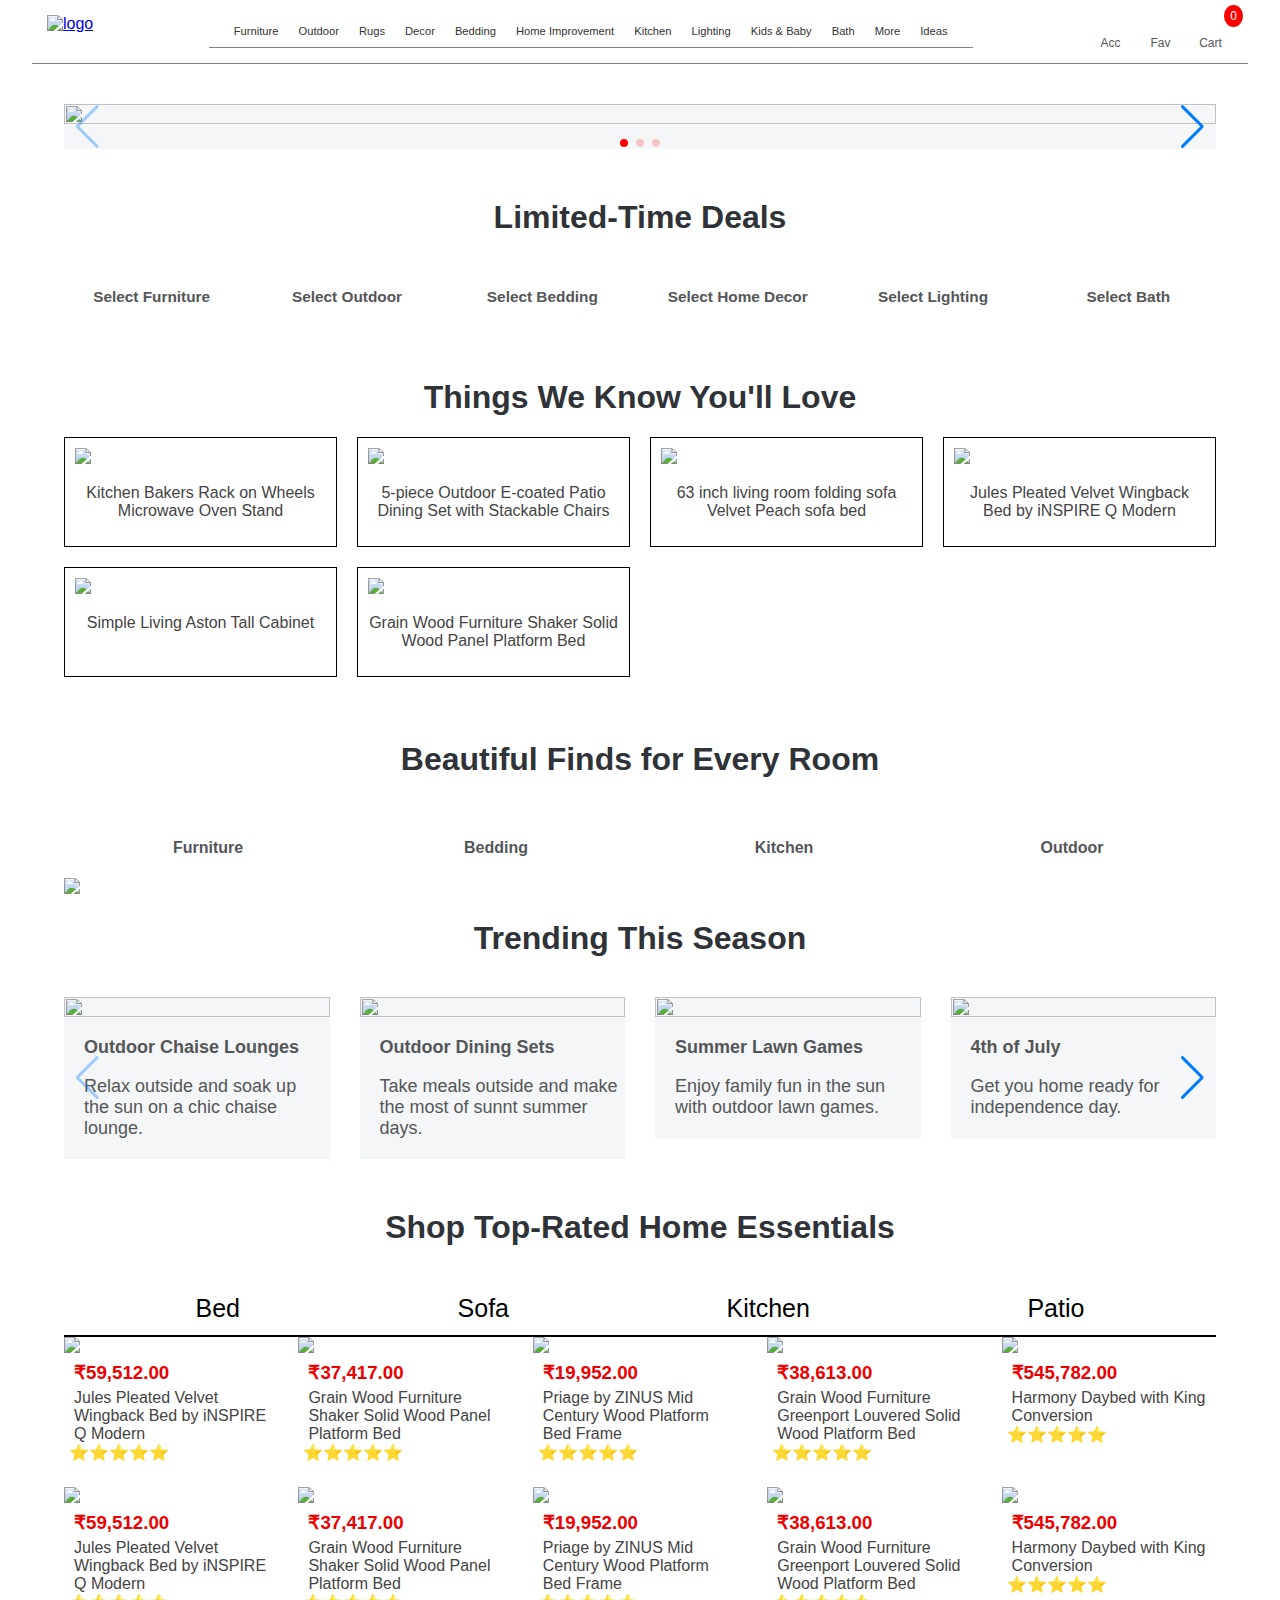
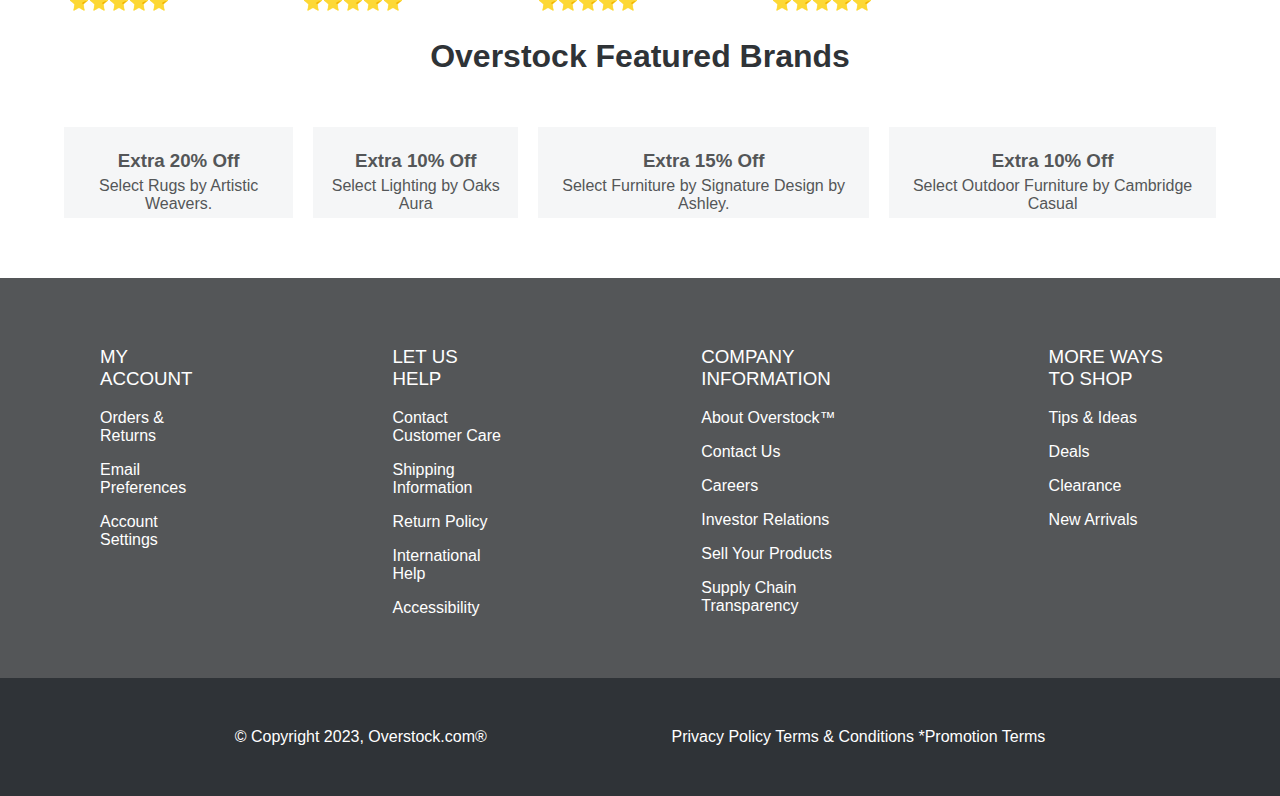
==== commit 1e66e1ed: "Integrated Index with Products Page and Login" ====
--- a/index.html
+++ b/index.html
@@ -30,74 +30,57 @@
             />
           </a>
         </div>
-        <div id="search">
-          <input
-            type="text"
-            placeholder="Search... everything you find ships for free"
-          />
+
+        <nav>
+          <ul>
+            <li><a href="#">Furniture</a></li>
+            <li><a href="#">Outdoor</a></li>
+            <li><a href="#">Rugs</a></li>
+            <li><a href="#">Decor</a></li>
+            <li><a href="#">Bedding</a></li>
+            <li><a href="#">Home Improvement</a></li>
+            <li><a href="#">Kitchen</a></li>
+            <li><a href="#">Lighting</a></li>
+            <li><a href="#">Kids & Baby</a></li>
+            <li><a href="#">Bath</a></li>
+            <li><a href="#">More</a></li>
+            <li><a href="#">Ideas</a></li>
+          </ul>
+        </nav>
+
+        <div id="btns">
+          <button class="dropdown-btn">
+            <img
+              id="user-img"
+              src="https://cdn-icons-png.flaticon.com/128/747/747376.png"
+              alt=""
+            />
+            <p>Acc</p>
+            <div class="dropdown-content">
+              <a href="signup.html">Login</a>
+              <a href="signup.html">Sign up</a>
+            </div>
+          </button>
           <button>
-            <svg
-              xmlns="http://www.w3.org/2000/svg"
-              height="1em"
-              viewBox="0 0 512 512"
-            >
-              <!--! Font Awesome Free 6.4.0 by @fontawesome - https://fontawesome.com License - https://fontawesome.com/license (Commercial License) Copyright 2023 Fonticons, Inc. -->
-              <style>
-                svg {
-                  fill: white;
-                }
-              </style>
-              <path
-                d="M416 208c0 45.9-14.9 88.3-40 122.7L502.6 457.4c12.5 12.5 12.5 32.8 0 45.3s-32.8 12.5-45.3 0L330.7 376c-34.4 25.2-76.8 40-122.7 40C93.1 416 0 322.9 0 208S93.1 0 208 0S416 93.1 416 208zM208 352a144 144 0 1 0 0-288 144 144 0 1 0 0 288z"
-              />
-            </svg>
-          </button>
-        </div>
-        <div id="btns">
-          <a href="signup.html">
-            <button>
-              <img
-                id="user-img"
-                src="https://cdn-icons-png.flaticon.com/128/747/747376.png"
-                alt=""
-              />
-            </button>
-          </a>
-          <a href="wishlist.html">
-            <button>
+            <a href="wishlist.html">
               <img
                 src="https://cdn-icons-png.flaticon.com/128/1077/1077035.png"
                 alt=""
               />
-            </button>
-          </a>
-          <a href="cart.html">
-            <button>
-              <img
+            </a>
+            <p>Fav</p>
+          </button>
+          <button>
+            <a href="cart.html"
+              ><img
                 src="https://cdn-icons-png.flaticon.com/128/1170/1170678.png"
                 alt=""
               />
-            </button>
-          </a>
-        </div>
-      </div>
-
-      <nav>
-        <ul>
-          <li><a href="#">Bedding</a></li>
-          <li><a href="#">Kitchen</a></li>
-          <li><a href="#">Sofa</a></li>
-          <li><a href="#">Patio</a></li>
-          <li><a href="#">Outdoor</a></li>
-          <li><a href="#">Decor</a></li>
-          <li><a href="#">Home Improvement</a></li>
-          <li><a href="#">Lighting</a></li>
-          <li><a href="#">Kids & Baby</a></li>
-          <li><a href="#">Bath</a></li>
-          <li><a href="#">More</a></li>
-          <li><a href="#">Ideas</a></li>
-        </ul>
-      </nav>
+            </a>
+            <p>Cart<span id="cart-count">0</span></p>
+          </button>
+        </div>
+      </div>
     </header>
     <!-- Header ends here -->
 
@@ -217,7 +200,7 @@
     <!-- //Beautiful Finds for Every Room -->
     <h1>Beautiful Finds for Every Room</h1>
     <div id="category">
-      <div>
+      <div id="sofas">
         <img
           src="https://ak1.ostkcdn.com/img/mxc/02132023-MOPS-HP-Redesign-Frame1.jpg?imwidth=1080"
           alt=""
@@ -246,63 +229,7 @@
         />
         <h4>Outdoor</h4>
       </div>
-      <div>
-        <img
-          src="https://ak1.ostkcdn.com/img/mxc/02132023-MOPS-HP-Redesign-Frame4.jpg?imwidth=1080"
-          alt=""
-        />
-        <h4>Home Decor</h4>
-      </div>
-      <div>
-        <img
-          src="https://ak1.ostkcdn.com/img/mxc/05022023_window_treatments.jpg?imwidth=1080"
-          alt=""
-        />
-        <h4>Window Treatments</h4>
-      </div>
-
-      <div>
-        <img
-          src="https://ak1.ostkcdn.com/img/mxc/02132023-MOPS-HP-Redesign-Frame8.jpg?imwidth=1080"
-          alt=""
-        />
-        <h4>Home Improvement</h4>
-      </div>
-      <div>
-        <img
-          src="https://ak1.ostkcdn.com/img/mxc/02132023-MOPS-HP-Redesign-Frame9_v2.jpg?imwidth=1080"
-          alt=""
-        />
-        <h4>Storage</h4>
-      </div>
-      <div>
-        <img
-          src="https://ak1.ostkcdn.com/img/mxc/02132023-MOPS-HP-Redesign-Frame10.jpg?imwidth=1080"
-          alt=""
-        />
-        <h4>Mattresses</h4>
-      </div>
-      <div>
-        <img
-          src="https://ak1.ostkcdn.com/img/mxc/02132023-MOPS-HP-Redesign-Frame11.jpg?imwidth=1080"
-          alt=""
-        />
-        <h4>Lighting</h4>
-      </div>
-      <div>
-        <img
-          src="https://ak1.ostkcdn.com/img/mxc/02132023-MOPS-HP-Redesign-Frame2.jpg?imwidth=1080"
-          alt=""
-        />
-        <h4>Area Rugs</h4>
-      </div>
-      <div>
-        <img
-          src="https://ak1.ostkcdn.com/img/mxc/04112023-MOPS-HP-shopalldeals.jpg?imwidth=1080"
-          alt=""
-        />
-        <h4>Shop All Deals</h4>
-      </div>
+      
     </div>
     <!-- 2 images -->
     <div class="two-images">
@@ -435,7 +362,7 @@
         <p>Select Outdoor Furniture by Cambridge Casual</p>
       </div>
     </div>
-    <h1>We've Got Your Style</h1>
+    <!-- <h1>We've Got Your Style</h1>
     <div id="got-your-style">
       <div>
         <img
@@ -464,7 +391,7 @@
         <h2>Mid-Century Modern</h2>
         <p>Retro meets modern chic in these clean lines and vibrant tones.</p>
       </div>
-    </div>
+    </div> -->
 
     <!-- Footer starts here-->
     <footer>
@@ -508,4 +435,4 @@
   </body>
 </html>
 <script src="https://cdn.jsdelivr.net/npm/swiper@9/swiper-bundle.min.js"></script>
-<script src="scripts/index.js"></script>
+<script src="scripts/index.js"></script>                                                --- a/styles/index.css
+++ b/styles/index.css
@@ -5,11 +5,12 @@
 /* Header */
 #navbar {
   display: flex;
-  padding: 30px;
+  padding: 15px;
   justify-content: space-between;
   border-bottom: 0.5px solid grey;
   padding-bottom: 15px;
-  width: 100%;
+  width: 95%;
+  margin: auto;
 }
 #logo {
   width: 150px;
@@ -34,6 +35,24 @@
   border: 0;
   border-radius: 0px 5px 5px 0px;
 }
+#cart-count {
+  position: absolute;
+  top: -10px;
+  right: -10px;
+  background-color: red;
+  color: white;
+  border-radius: 50%;
+  padding: 4px 6px;
+  font-size: 12px;
+}
+
+#btns button:nth-child(3) {
+  position: relative;
+}
+
+#btns button:nth-child(3) #cart-count {
+  margin-left: 5px;
+}
 #btns {
   display: flex;
   gap: 5px;
@@ -43,10 +62,37 @@
   width: 45px;
   height: 33px;
   border: 0;
+  cursor: "pointer";
   background-color: white;
 }
 #btns img {
   width: 90%;
+  cursor: pointer;
+}
+#btns > button > p {
+  margin: 0px;
+  font-size: 12px;
+  text-align: center;
+  margin-top: 5px;
+}
+.dropdown-content {
+  display: none;
+  position: absolute;
+  background-color: #f9f9f9;
+  min-width: 120px;
+  box-shadow: 0px 8px 16px 0px rgba(0, 0, 0, 0.2);
+  z-index: 2;
+}
+
+.dropdown-content a {
+  color: black;
+  padding: 12px 16px;
+  text-decoration: none;
+  display: block;
+}
+
+.dropdown-btn:hover .dropdown-content {
+  display: block;
 }
 button > i {
   width: 30px;
@@ -55,8 +101,7 @@
   background-color: white;
   padding: 0px 15px;
   border-bottom: 0.5px solid gray;
-  margin-bottom: -39px;
-  font-size: 2vh;
+  font-size: 0.7rem;
 }
 
 nav ul {
@@ -188,7 +233,7 @@
   width: 90%;
   margin: auto;
   display: grid;
-  grid-template-columns: repeat(6, 1fr);
+  grid-template-columns: repeat(4, 1fr);
   text-align: center;
 }
 #category img {
@@ -286,9 +331,10 @@
 #got-your-style h2,
 #got-your-style p {
   margin: 20px;
+  font-size: 2vh;
 }
 /* Things We Know You'll Love */
-#recommend-container {
+/* #recommend-container {
   width: 90%;
   margin: auto;
   display: grid;
@@ -300,6 +346,9 @@
 #recommend-container div {
   border: 1px solid gray;
 }
+#recommend-container h5 {
+  font-size: 16px;
+}
 #recommend-container > div:hover {
   box-shadow: rgba(0, 0, 0, 0.35) 0px 5px 15px;
   transition-duration: 0.5s;
@@ -307,13 +356,77 @@
 }
 #recommend-container img {
   width: 100%;
-}
+} */
 /* Shop Top-Rated Home Essentials */
 .category-buttons {
   margin-top: 40px;
   display: flex;
   justify-content: space-evenly;
   gap: 10px;
+}
+
+#recommend-container {
+  display: grid;
+  grid-template-columns: repeat(4, 1fr);
+  width: 90%;
+  gap: 20px;
+  justify-content: flex-end;
+  margin: auto;
+  margin-top: 20px;
+  margin-bottom: 5%;
+}
+#recommend-container > div {
+  /* box-shadow: 0px 0px 24px -9px rgba(0, 0, 0, 0.315); */
+  padding: 10px 10px;
+  border: 0.5px solid black;
+  display: flex;
+  flex-direction: column;
+  text-align: center;
+  cursor: pointer;
+  transition: all 0.3s ease;
+}
+#recommend-container > div:hover {
+  box-shadow: -6px 8px 0px 4px rgba(0, 0, 0, 0.315);
+  /* width: 100%; */
+  transition-duration: 0.5s;
+  transition: box-shadow 0.3s, border-color 0.3s;
+}
+#recommend-container > div > img {
+  width: 100%;
+}
+#recommend-container > div > img:hover {
+  border-radius: 50%;
+  transition-duration: 0.5s;
+  transition: border-radius 0.3s;
+}
+#recommend-container > div > button {
+  margin-top: auto;
+  background-color: black;
+  height: 35px;
+  color: white;
+  font-weight: 600;
+  cursor: pointer;
+}
+#recommend-container > div > button:hover {
+  background-color: white;
+  color: black;
+  transition-duration: 0.5s;
+}
+.prod-price {
+  font-size: 22px;
+  font-weight: 500;
+  text-align: left;
+}
+.prod-price > span {
+  margin-left: 10px;
+  font-size: 14px;
+  color: red;
+  font-weight: 700;
+}
+.prod-name {
+  font-size: 14px;
+  text-align: left;
+  margin-top: 0;
 }
 
 .category-button {
@@ -342,6 +455,9 @@
   width: 90%;
   margin: auto;
   border-top: 2px solid black;
+}
+.product-box > div h5 {
+  font-size: 16px;
 }
 .product-box > div:hover {
   box-shadow: rgba(0, 0, 0, 0.35) 0px 5px 15px;
@@ -372,6 +488,7 @@
   padding: 50px;
   display: flex;
   justify-content: space-evenly;
+  z-index: 20;
 }
 /* Footer ends here */
 @media screen and (min-width: 800px) and (max-width: 1200px) {
@@ -382,6 +499,13 @@
     display: grid;
     grid-template-columns: repeat(3, 1fr);
   }
+  #footer-upper div:last-child {
+    display: none;
+  }
+  #footer-lower div:last-child {
+    display: none;
+  }
+
   .swiper-slide h2,
   .swiper-slide p {
     padding: 0px 5px 0px 20px;
@@ -393,14 +517,61 @@
   #category {
     grid-template-columns: repeat(3, 1fr);
   }
+  /* #footer-upper {
+    display: grid;
+    grid-template-columns: repeat(2, 1fr);
+  }
+  #footer-upper div:last-child,
+  #footer-upper div:nth-child(3) {
+    display: none;
+  } */
+  .container > div {
+    width: 100%;
+  }
+  #footer-upper {
+    flex-direction: column;
+  }
+  /* #footer-upper > div {
+    padding: 10%;
+  } */
+  #footer-lower {
+    padding: 30px;
+  }
+}
+@media screen and (min-width: 0px) and (max-width: 644px) {
   #footer-upper {
     display: grid;
-    grid-template-columns: repeat(2, 1fr);
-  }
-}
-@media screen and (min-width: 510px) and (max-width: 645px) {
+    grid-template-columns: repeat(1, 1fr);
+    padding: 0px;
+  }
+  #footer-upper div:last-child,
+  #footer-upper div:nth-child(2),
+  #footer-upper div:nth-child(3) {
+    display: none;
+    padding: 0px;
+  }
+  #footer-lower div:last-child {
+    display: none;
+  }
+  h1 {
+    font-size: 16px;
+  }
+}
+@media screen and (min-width: 0px) and (max-width: 645px) {
   #category {
     grid-template-columns: repeat(2, 1fr);
+  }
+  .lt_deals_container {
+    grid-template-columns: repeat(2, 1fr);
+  }
+  #feat-brand {
+    display: grid;
+    grid-template-columns: repeat(1, 1fr);
+  }
+}
+@media screen and (min-width: 646px) and (max-width: 900px) {
+  .lt_deals_container {
+    grid-template-columns: repeat(3, 1fr);
   }
 }
 @media screen and (max-width: 1022px) {
@@ -417,14 +588,34 @@
 }
 @media screen and (max-width: 900px) {
   #recommend-container {
-    grid-template-columns: repeat(auto-fit, minmax(25%, 1fr));
+    grid-template-columns: repeat(2, 1fr);
   }
 }
 @media screen and (max-width: 612px) {
   .category-buttons {
     flex-wrap: wrap;
   }
+  .category-button {
+    font-size: 16px;
+  }
+  .product-box {
+    gap: 5px;
+  }
+  .product-box > div h3,
+  .product-box > div > h5 {
+    font-size: 12px;
+    padding: 0px;
+  }
+  .product-box > div h5:last-child {
+    display: none;
+  }
   .product-box {
     grid-template-columns: repeat(auto-fit, minmax(25%, 1fr));
   }
-}
+  #recommend-container > div h3 {
+    font-size: 14px;
+  }
+  #recommend-container > div > h5 {
+    font-size: 12px;
+  }
+}
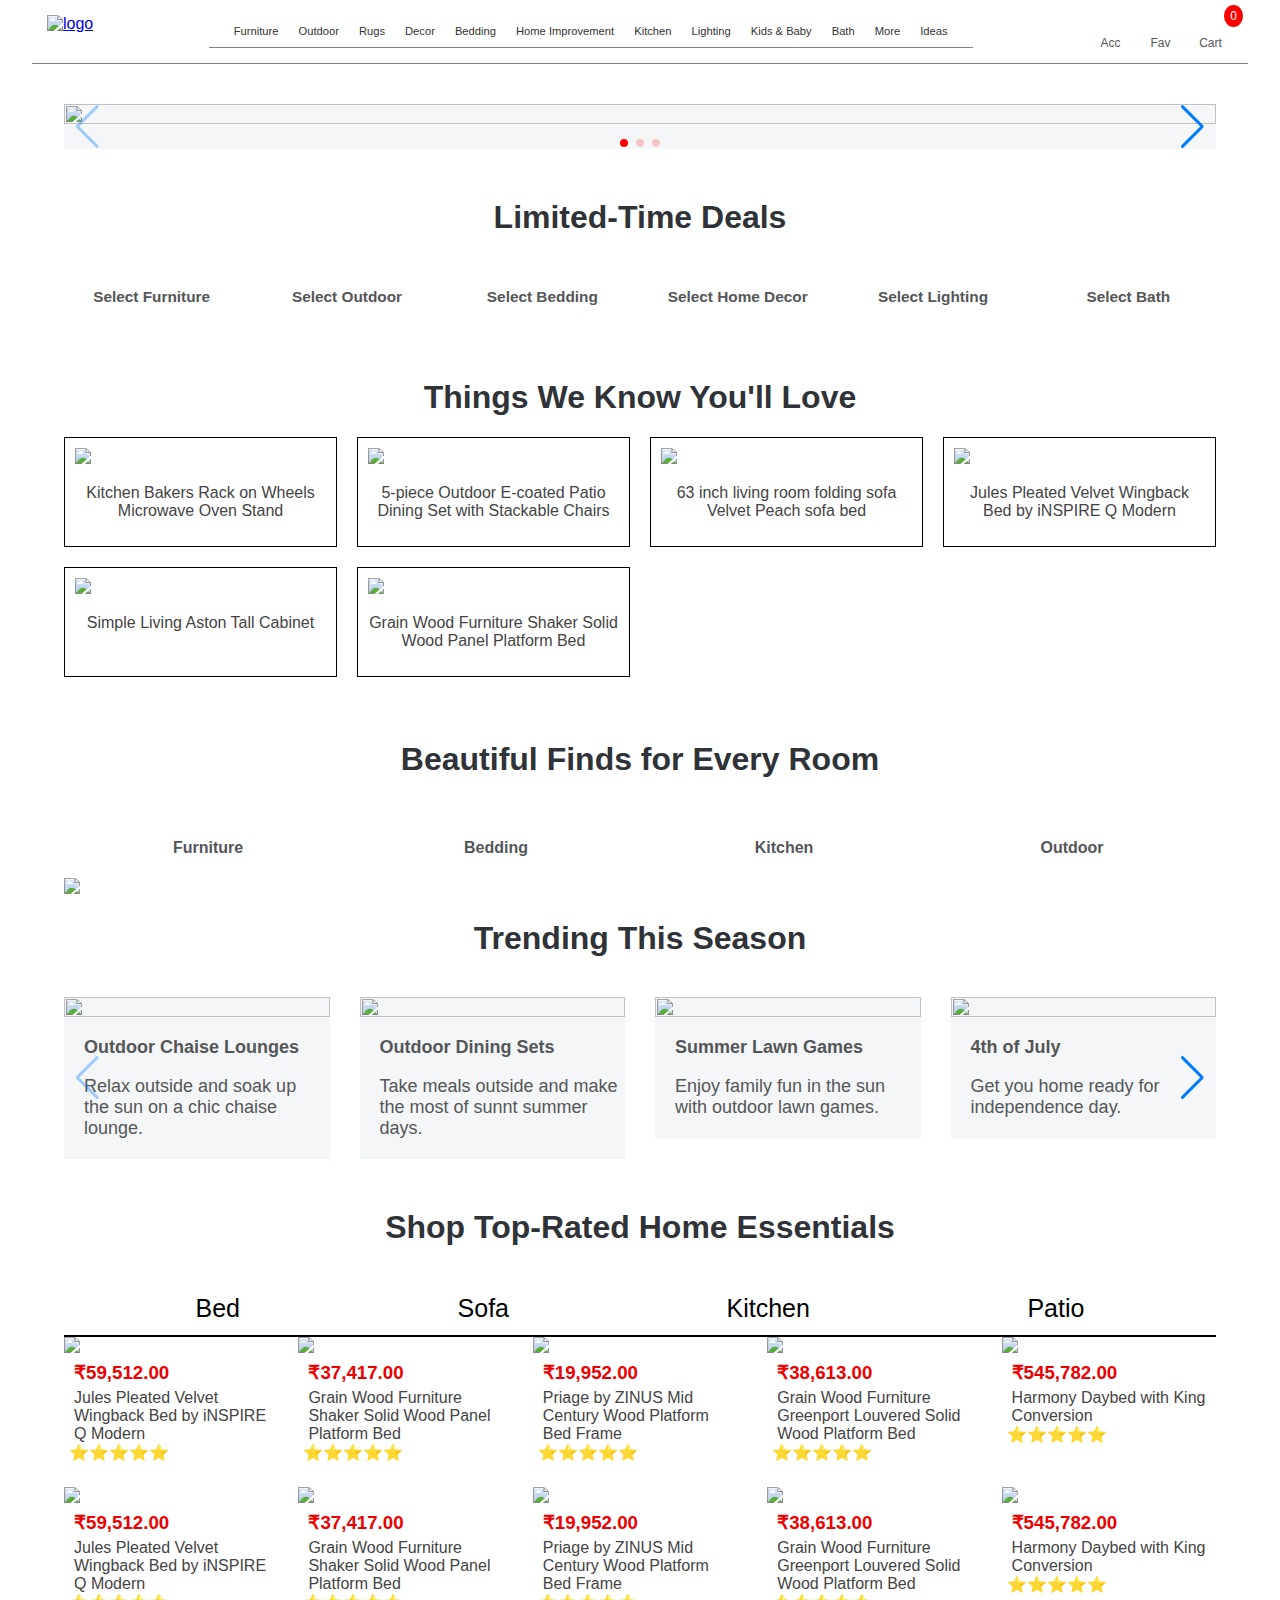
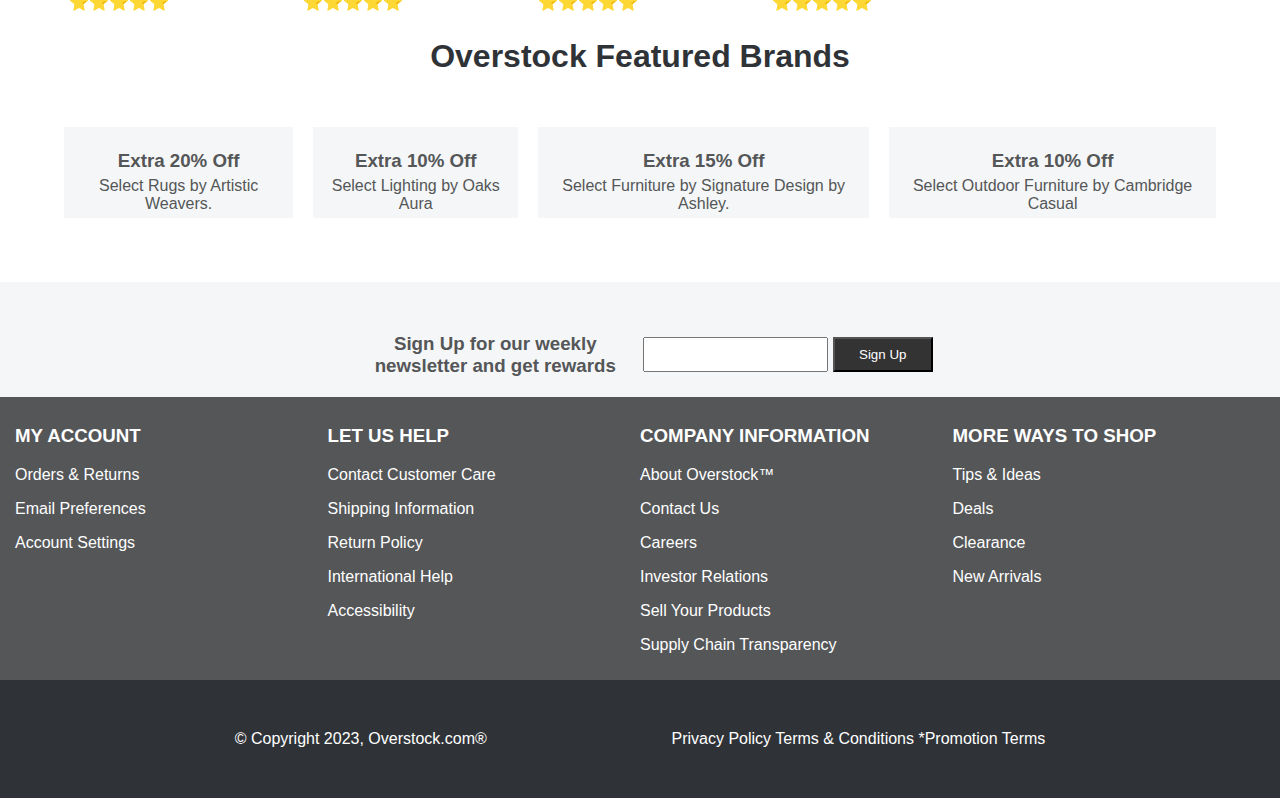
==== commit 16768fb3: "Landing page footer is made responsive" ====
--- a/index.html
+++ b/index.html
@@ -208,21 +208,21 @@
         <h4>Furniture</h4>
       </div>
 
-      <div>
+      <div id="bed">
         <img
           src="https://ak1.ostkcdn.com/img/mxc/02132023-MOPS-HP-Redesign-Frame3.jpg?imwidth=1080"
           alt=""
         />
         <h4>Bedding</h4>
       </div>
-      <div>
+      <div id="kitchen">
         <img
           src="https://ak1.ostkcdn.com/img/mxc/02132023-MOPS-HP-Redesign-Frame6.jpg?imwidth=1080"
           alt=""
         />
         <h4>Kitchen</h4>
       </div>
-      <div>
+      <div id="patio">
         <img
           src="https://ak1.ostkcdn.com/img/mxc/02132023-MOPS-HP-Redesign-Frame7.jpg?imwidth=1080"
           alt=""
@@ -316,7 +316,7 @@
 
     <div class="category-buttons">
       <button class="category-button" data-category="bed">Bed</button>
-      <button class="category-button" data-category="sofa">Sofa</button>
+      <button class="category-button" data-category="sofas">Sofa</button>
       <button class="category-button" data-category="kitchen">Kitchen</button>
       <button class="category-button" data-category="patio">Patio</button>
     </div>
@@ -393,6 +393,24 @@
       </div>
     </div> -->
 
+    <section id="newsletter">
+      <div class="container">
+        <img
+          src="https://ak1.ostkcdn.com/img/mxc/7722_EmailCoupon.svg"
+          alt=""
+          class="letter"
+        />
+        <div class="text-container">
+          <h3 class="sign-up-ns">
+            Sign Up for our weekly <br />newsletter and get rewards
+          </h3>
+        </div>
+        <form action="" id="newsletterForm">
+          <input type="email" id="email" />
+          <input type="submit" value="Sign Up" />
+        </form>
+      </div>
+    </section>
     <!-- Footer starts here-->
     <footer>
       <div id="footer-upper">
--- a/styles/index.css
+++ b/styles/index.css
@@ -465,22 +465,60 @@
   cursor: pointer;
 }
 
+#newsletter {
+  background-color: rgb(245, 246, 247);
+  /* height: 100px; */
+  padding-top: 4%;
+  margin-top: 5%;
+}
+.container {
+  display: flex;
+  justify-content: center;
+  gap: 20px;
+  align-items: center;
+  padding-bottom: 20px;
+}
+.container > div {
+  width: 20%;
+}
+.container > div > h3 {
+  text-align: center;
+  margin: 0px;
+}
+
+#newsletterForm > input {
+  height: 35px;
+}
+#newsletterForm > input ~ input {
+  background-color: #333;
+  color: white;
+  width: 100px;
+}
+#newsletterForm > input ~ input:hover {
+  background-color: white;
+  color: black;
+  cursor: pointer;
+  transition-duration: 0.5s;
+}
+
 /* Footer starts here */
 #footer-upper {
-  margin-top: 60px;
+  /* margin-top: 60px; */
   background-color: #545658;
-  height: 400px;
+  /* height: 400px; */
   display: flex;
   justify-content: space-between;
-}
-#footer-upper div {
+  padding: 10px 15px;
+}
+#footer-upper > div {
   color: white;
-  padding: 50px 100px;
+  /* padding: 50px 100px; */
+  width: 90%;
+  /* margin: auto; */
 }
 #footer-upper h3,
 #footer-upper p {
   color: white;
-  font-weight: lighter;
 }
 #footer-lower {
   background-color: #2f3337;
@@ -488,7 +526,6 @@
   padding: 50px;
   display: flex;
   justify-content: space-evenly;
-  z-index: 20;
 }
 /* Footer ends here */
 @media screen and (min-width: 800px) and (max-width: 1200px) {
@@ -497,14 +534,14 @@
   }
   #footer-upper {
     display: grid;
-    grid-template-columns: repeat(3, 1fr);
-  }
-  #footer-upper div:last-child {
+    grid-template-columns: repeat(2, 1fr);
+  }
+  /* #footer-upper div:last-child {
     display: none;
   }
   #footer-lower div:last-child {
     display: none;
-  }
+  } */
 
   .swiper-slide h2,
   .swiper-slide p {
@@ -525,9 +562,9 @@
   #footer-upper div:nth-child(3) {
     display: none;
   } */
-  .container > div {
+  /* .container > div {
     width: 100%;
-  }
+  } */
   #footer-upper {
     flex-direction: column;
   }
@@ -542,14 +579,24 @@
   #footer-upper {
     display: grid;
     grid-template-columns: repeat(1, 1fr);
-    padding: 0px;
-  }
-  #footer-upper div:last-child,
+    /* padding: 0px; */
+  }
+  .container {
+    display: flex;
+    flex-direction: column;
+  }
+  #newsletter {
+    height: 250px;
+  }
+  .container > div {
+    width: 100%;
+  }
+  /* #footer-upper div:last-child,
   #footer-upper div:nth-child(2),
   #footer-upper div:nth-child(3) {
     display: none;
     padding: 0px;
-  }
+  } */
   #footer-lower div:last-child {
     display: none;
   }
@@ -568,10 +615,29 @@
     display: grid;
     grid-template-columns: repeat(1, 1fr);
   }
+  #footer-upper {
+    flex-direction: column;
+  }
+  /* #footer-upper > div {
+    padding: 10%;
+  } */
+  #footer-lower {
+    padding: 30px;
+  }
 }
 @media screen and (min-width: 646px) and (max-width: 900px) {
   .lt_deals_container {
     grid-template-columns: repeat(3, 1fr);
+  }
+  #footer-upper {
+    display: grid;
+    grid-template-columns: repeat(2, 1fr);
+  }
+  #footer-upper > div {
+    padding: 10%;
+  }
+  #footer-lower {
+    padding: 30px;
   }
 }
 @media screen and (max-width: 1022px) {
